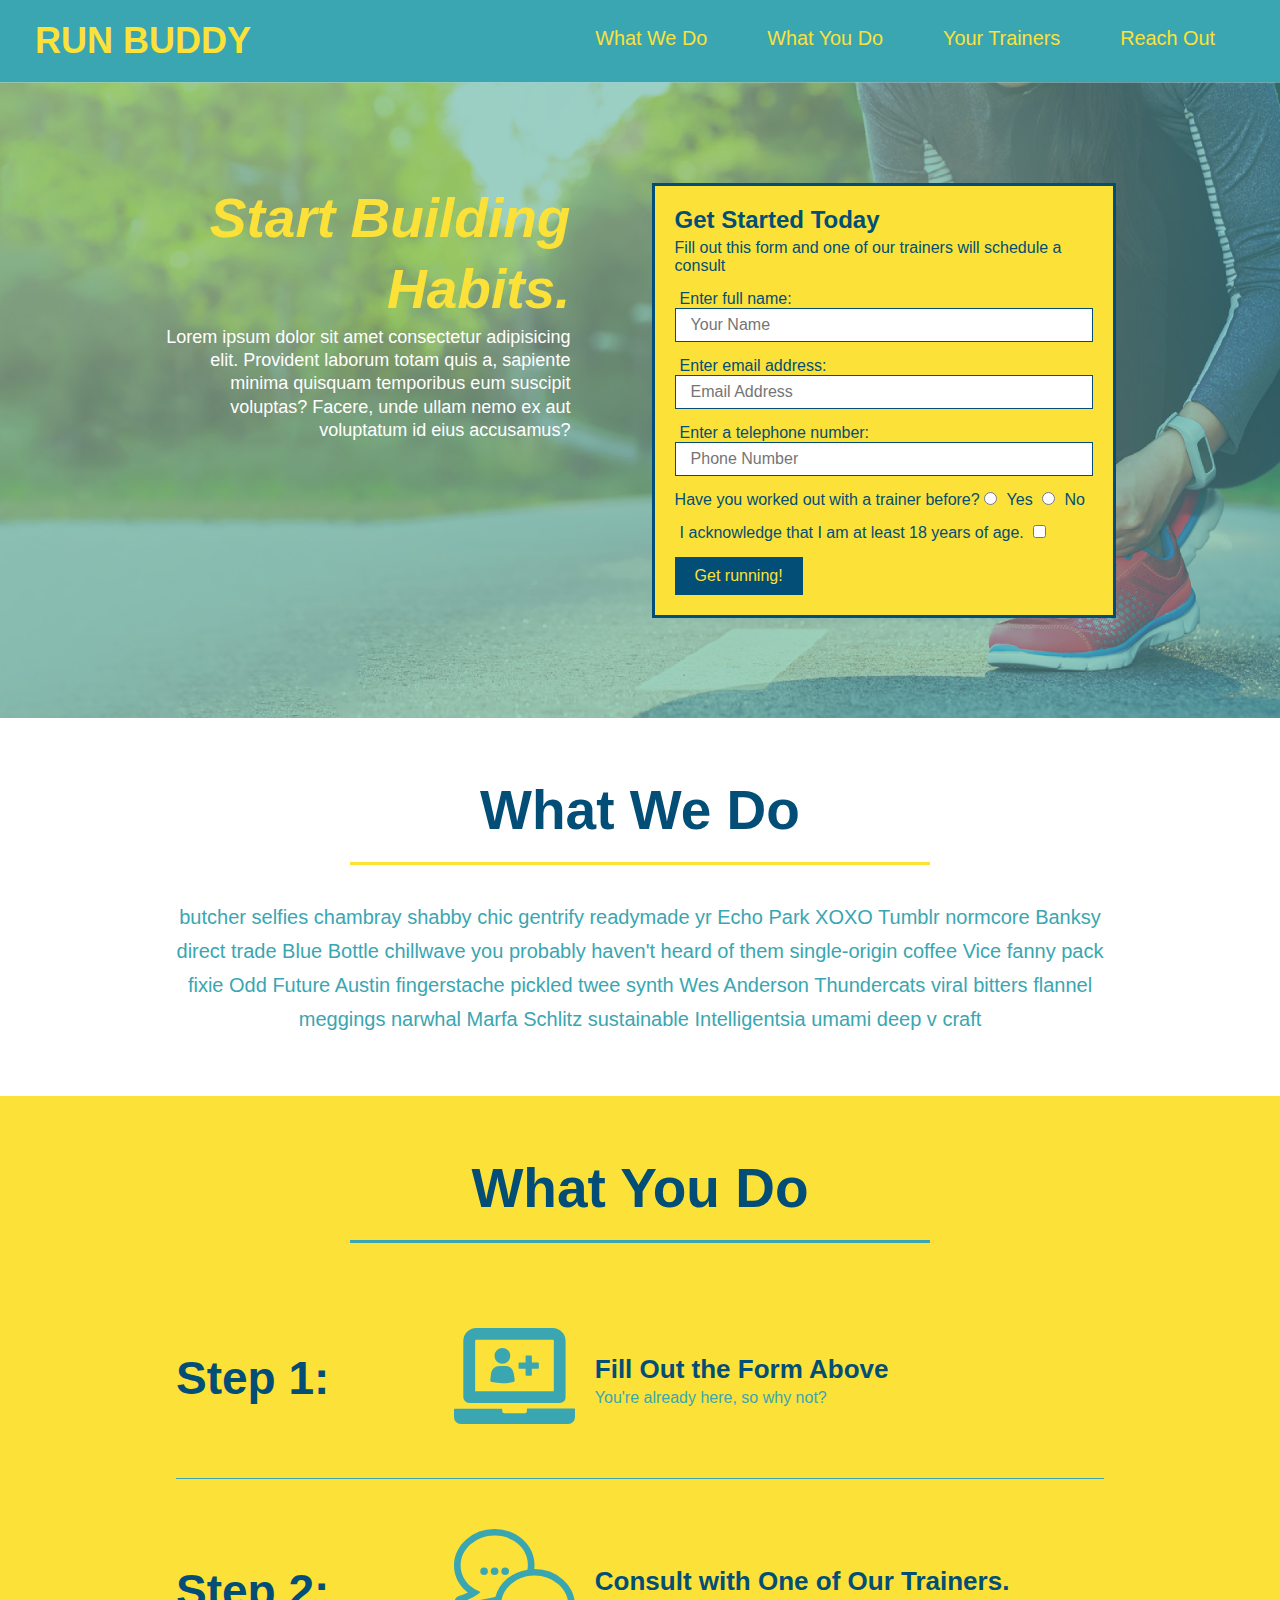
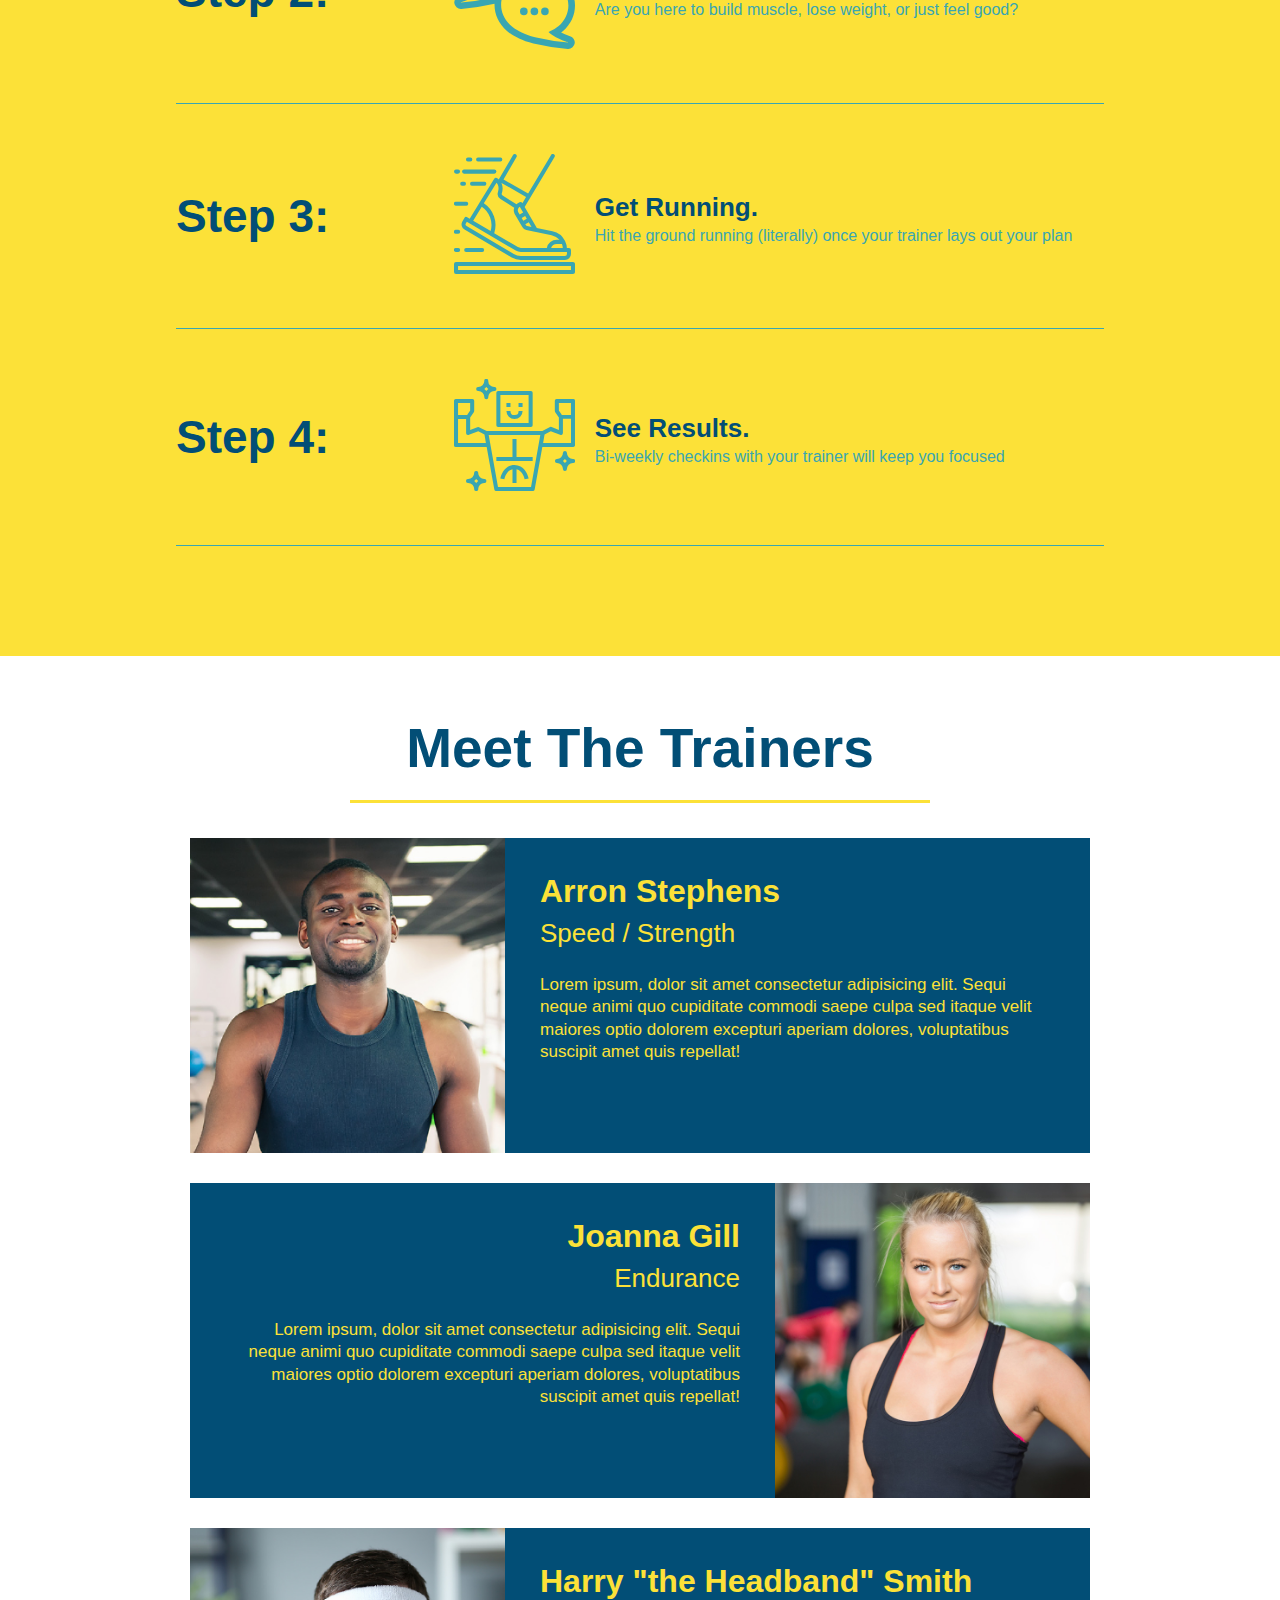
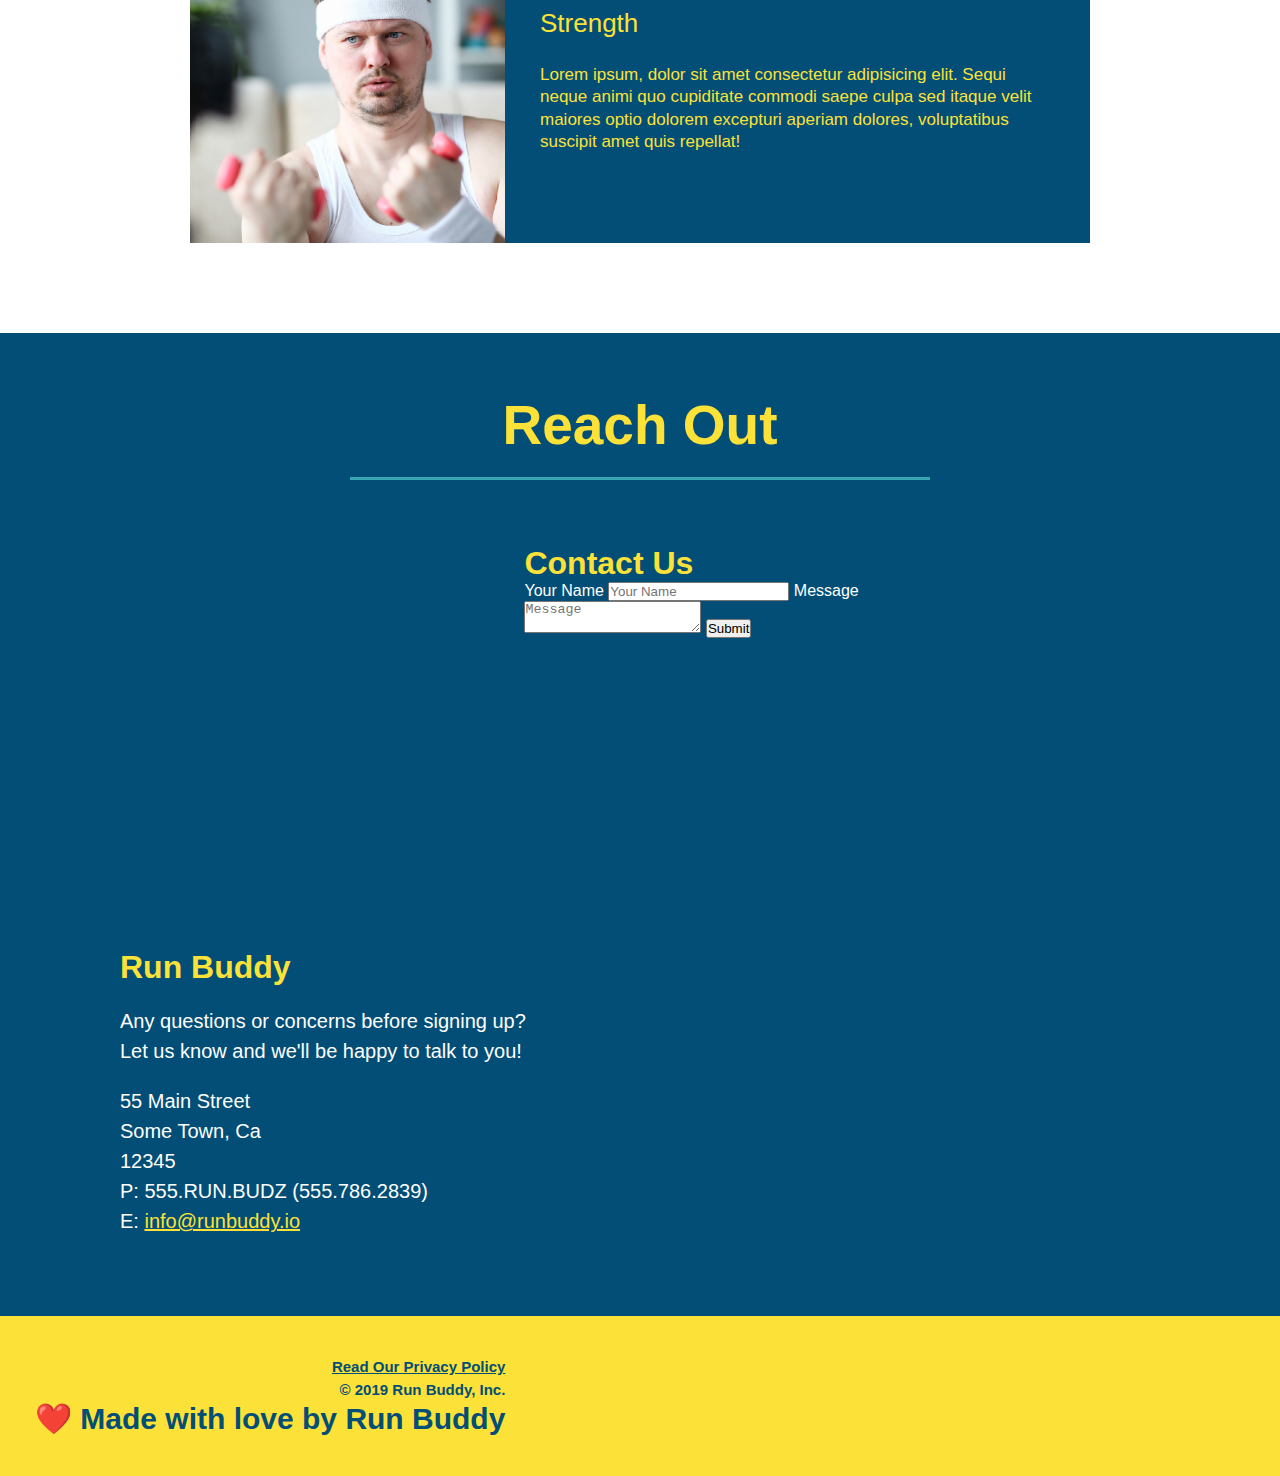
==== index.html @ 7f80cde2 "add flexbox to the steps" ====
<!DOCTYPE html>
<html lang="en">
    <head>
        <meta charset="UTF-8" />
        <title>Run Buddy</title>
        <link rel="stylesheet" href="./assets/css/style.css" />    
    </head>
    <body>
        <!-- navigation -->
        <header id="run-buddy">
            <h1>
                <a href="">RUN BUDDY</a>
            </h1>
            <nav>
                <!-- Unordered list element -->
                <ul>
                    <!-- List item element -->
                    <li>
                        <!-- Anchor element -->
                        <a href="#what-we-do">What We Do</a>                    
                    </li>
                    <li>
                        <a href="#what-you-do">What You Do</a>
                    </li>
                    <li>
                        <a href="#your-trainers">Your Trainers</a>
                    </li>
                    <li>
                        <a href="#reach-out">Reach Out</a>
                    </li>
                </ul>
            </nav>
        </header>

        <!-- hero section -->
        <section class="hero">
            <div class="hero-cta">
                <h2>Start Building Habits.</h2>
                <p>
                    Lorem ipsum dolor sit amet consectetur adipisicing elit. Provident laborum totam quis a, sapiente minima quisquam temporibus eum suscipit voluptas? Facere, unde ullam nemo ex aut voluptatum id eius accusamus?
                </p>
            </div>

          <div class="hero-form">
              <h3>Get Started Today</h3>
              <p>Fill out this form and one of our trainers will schedule a consult</p>

          <!-- Add form element -->
          <form>
              <label for="name">Enter full name:</label> 
              <input type="text" placeholder="Your Name" name="name" id="name" class="form-input"> 

              <label for="email">Enter email address:</label>
              <input type="text" placeholder="Email Address" name="email" id="email" class="form-input">

              <label for="phone">Enter a telephone number:</label>
              <input type="text" placeholder="Phone Number" name="phone" id="phone" class="form-input">
              <p>
                  Have you worked out with a trainer before?
                  <input type="radio" name="trainer-confirm" id="trainer-yes" />
                  <label for="trainer-yes">Yes</label>
                  <input type="radio" name="trainer-confirm" id="trainer-no" />
                  <label for="trainer-no">No</label>
              </p>
              <p>
                  <label for="checkbox" >
                  I acknowledge that I am at least 18 years of age.
                  </label>
                  <input type="checkbox" name="age-confirmation" id="checkbox" />
              </p>
              <button type="submit">Get running!</button>
          </form>    
          </div>  
        </section>
        <!-- end hero -->
        

        <!-- "what we do" section -->
        <section id="what-we-do" class="intro">
            <div class="flex-row">          
            <h2 class="section-title primary-border">
                What We Do
            </h2>
            </div>  
            <div class="flex-row">
            <p>
                butcher selfies chambray shabby chic gentrify readymade yr Echo Park XOXO Tumblr normcore Banksy direct trade Blue Bottle chillwave you probably haven't heard of them single-origin coffee Vice fanny pack fixie Odd Future Austin fingerstache pickled twee synth Wes Anderson Thundercats viral bitters flannel meggings narwhal Marfa Schlitz sustainable Intelligentsia umami deep v craft
            </p>
            </div>
        </section>

        <!-- "what you do" section -->
        <section id="what-you-do" class="steps">
            <div class="flex-row">
            <h2 class="section-title secondary-border">
                What You Do
            </h2>
            </div>

            <div class="step">
                <h3>Step 1:</h3>
                <div class="step-info">
                    <div class="step-img">
                        <img src="./assets/images/01-04-svgs/step-1.svg" alt="" />
                    </div>
                    <div class="step-text">
                    <h4>Fill Out the Form Above</h4>
                    <p>You're already here, so why not?</p>
                    </div>
                </div>
            </div>

            <div class="step">
                 <h3>Step 2: </h3> 
                 <div class="step-info">
                    <div class="step-img">
                        <img src="./assets/images/01-04-svgs/step-2.svg" alt="" />
                    </div>
                    <div class="step-text">
                    <h4>Consult with One of Our Trainers.</h4>
                    <p>Are you here to build muscle, lose weight, or just feel good?</p>
                    </div>
                </div>
            </div>

            <div class="step">
                <h3>Step 3:</h3> 
                <div class="step-info">
                   <div class="step-img">
                    <img src="./assets/images/01-04-svgs/step-3.svg" alt="" />
                   </div>
                   <div class="step-text">
                   <h4>Get Running.</h4>
                   <p>Hit the ground running (literally) once your trainer lays out your plan</p>
                   </div>
               </div>
           </div>

           <div class="step">
            <h3>Step 4:</h3>
            <div class="step-info">
               <div class="step-img">
                <img src="./assets/images/01-04-svgs/step-4.svg" alt="" />
               </div>
               <div class="step-text">
                <h4>See Results.</h4>
                <p>Bi-weekly checkins with your trainer will keep you focused</p>
               </div>
           </div>
       </div>

        </section>

        <!-- "meet the trainers" section -->
        <section id="your-trainers" class="trainers">
            <h2 class="section-title primary-border">
                Meet The Trainers
            </h2>
            <article class="trainer">
                <img src="./assets/images/trainer-1.jpg" alt="Arron Stephens in his workout clothes, ready to pump iron" />
                <div class="trainer-bio text-left">
                    <h3> Arron Stephens</h3>
                    <h4> Speed / Strength</h4>
                    <p>
                        Lorem ipsum, dolor sit amet consectetur adipisicing elit. Sequi neque animi quo cupiditate commodi saepe culpa sed
                        itaque velit maiores optio dolorem excepturi aperiam dolores, voluptatibus suscipit amet quis repellat!
                    </p>
                </div>
            </article>
            <!-- second trainer bio -->
            <article class="trainer">
                <div class="trainer-bio text-right">
                     <h3>Joanna Gill</h3>
                     <h4>Endurance</h4>
                     <p>
                        Lorem ipsum, dolor sit amet consectetur adipisicing elit. Sequi neque animi quo cupiditate commodi saepe culpa sed
                        itaque velit maiores optio dolorem excepturi aperiam dolores, voluptatibus suscipit amet quis repellat!
                    </p>
                 </div>
                 <img src="./assets/images/trainer-2.jpg" alt="Joanna Gill cooling off after a workout" />
             </article>
             <!-- third trainer bio -->
             <article class="trainer">
                 <img src="./assets/images/trainer-3.jpg" alt="Harry Smith wearing a headband and lifting comically small pink weights" />
                 <div class="trainer-bio text-left">
                     <h3>Harry "the Headband" Smith</h3>
                     <h4>Strength</h4>
                     <p>
                         Lorem ipsum, dolor sit amet consectetur adipisicing elit. Sequi neque animi quo cupiditate commodi saepe culpa sed
                         itaque velit maiores optio dolorem excepturi aperiam dolores, voluptatibus suscipit amet quis repellat!
                     </p>
                 </div>
             </article>

        </section>

        <!-- "reach out" section-->
        <section id="reach-out" class="contact">
            <h2 class="section-title secondary-border">Reach Out</h2>
            <div class="contact-info">
                <iframe
                    src="https://www.google.com/maps/embed?pb=!1m18!1m12!1m3!1d3467.1070031361087!2d-82.29076028451239!3d29.658669182024305!2m3!1f0!2f0!3f0!3m2!1i1024!2i768!4f13.1!3m3!1m2!1s0x88e8a6b2ed2109ff%3A0x9bdeefaec6884535!2s2802%20NE%208th%20Ave%2C%20Gainesville%2C%20FL%2032641!5e0!3m2!1sen!2sus!4v1592234125779!5m2!1sen!2sus" 
                    frameborder="0" 
                    height="400"
                    width="400"
                    style="border:0" 
                    allowfullscreen
                    >
                </iframe>
                <div class="contact-form">
                    <h3>Contact Us</h3>
                    <form>
                      <label for="contact-name">Your Name</label>
                      <input type="text" id="contact-name" placeholder="Your Name" />
                  
                      <label for="contact-message">Message</label>
                      <textarea id="contact-message" placeholder="Message"></textarea>
                  
                      <button type="submit">Submit</button>
                    </form>
                  </div>
                <div>
                    <h3>Run Buddy</h3>
                    <p>
                        Any questions or concerns before signing up?
                        <br />
                        Let us know and we'll be happy to talk to you!
                    </p>
                    <address>
                        55 Main Street <br />
                        Some Town, Ca <br />
                        12345<br />
                        P: 555.RUN.BUDZ (555.786.2839)<br />
                        E: <a href="mailto:info@runbuddy.io">info@runbuddy.io</a>
                    </address>
                </div>
            </div>
        </section>

        <!-- footer -->
        <footer>
            <h2>
                <div>
                    <a href="./privacy-policy.html#privacy-policy-run-buddy">Read Our Privacy Policy</a><br />

                    &copy; 2019 Run Buddy, Inc.
                </div>
                ❤️ Made with love by Run Buddy
            </h2>
        </footer>    
    </body>
</html>
---- assets/css/style.css ----
* {
  margin: 0;
  padding: 0;
  box-sizing: border-box;
}

body {
  /* more on this crazy alhpanumerical value in a minute! */
  color: #39a6b2;
  font-family: Arial, Helvetica, sans-serif;
}

/* apply styles to <header> */
header {
  padding: 20px 35px;
  background-color: #39a6b2;
  display: flex;
  justify-content: space-between;
  flex-wrap: wrap;
}

header h1 {
  font-weight: bold;
  margin: 0;
  font-size: 36px;
  color: #fce138;
}

header a {
  text-decoration: none;
  color: #fce138;
}

header nav {
  margin: 7px 0;
}

header nav ul {
  display: flex;
  flex-wrap: wrap;
  justify-content: space-between;
  align-items: center;
  list-style: none;
}

header nav ul li a {
  margin: 0 30px;
  font-weight: lighter;
  font-size: 1.55vw;
}

footer {
  background: #fce138;
  width: 100%;
  padding: 40px 35px;
  display: flex;
  justify-content: space-between;
  flex-wrap: wrap;
}

footer h2 {
  color: #024e76;
  font-size: 30px;
  margin: 0;
}

footer div {
  font-size: 15px;
  line-height: 1.5;
  text-align: right;
}

footer a {
  color: #024e76;
}

section {
  padding: 60px;
}

/* Hero Style Start */
.hero {
  background-image: url("../images/hero-bg.jpg");
  background-size: cover;
  background-position: center;
  display: flex;
  justify-content: center;
  flex-wrap: wrap;
}

.hero-form {
  border: 3px solid #024e76;
  background-color: #fce138;
  width: 40%;
  margin: 3.5%;
  padding: 20px; 
  color: #024e76;
}

.hero-form h3 {
  font-size: 24px;
  margin: 0;
}

.hero-form p {
  margin: 5px 0 15px 0;
}

.form-input {
  border: 1px solid #024e76;
  display: block;
  padding: 7px 15px;
  font-size: 16px;
  color: #024e76;
  width: 100%;
  margin-bottom: 15px;
}

.hero-form label {
  margin: 0 5px;
}

.hero-form button {
  color: #fce138;
  background-color: #024e76;
  border: none;
  padding: 10px 20px;
  font-size: 16px;
}

.hero-cta {
  width: 35%;
  text-align: right;
  margin: 3.5%;
  color: #fff;
  font-size: 18px;
  line-height: 1.3;
}

.hero-cta h2 {
  font-style: italic;
  font-size: 55px;
  color: #fce138;
}

/* HERO-FORM STYLES END */

/* what we do */
.intro {

}

.intro p {
  text-align: center;
  margin: 0 auto;
  line-height: 1.7;
  color: #39a6b2;
  width: 80%;
  font-size: 20px;
}

/* what you do */
.step {
  margin: 50px auto;
  padding-bottom: 50px;
  width: 80%;
  border-bottom: 1px solid #39a6b2;
  display: flex;
  flex-wrap: wrap;
  align-items: center;
  justify-content: space-between;
}

.steps {

  background: #fce138;
}

.section-title {
  padding-bottom: 20px;
  text-align: center;
  margin: 0 auto 35px auto;
  width: 50%;
  font-size: 55px;
  color: #024e76;
  border-bottom: 3px solid;
}

.primary-border {
  border-color: #fce138;
}

.secondary-border {
  border-color: #39a6b2;
}

.step h3 {
  color: #024e76;
  font-size: 46px;
  flex: 1 30%;
}

.step-text {
  flex: 12;
}

.steps-text p {
  color: #39a6b2;
  font-size: 18px;
}

.step-text h4 {
  font-size: 26px;
  line-height: 1.5;
  color: #024e76;
}

.step-info {
  flex: 2 70%;
  display: flex;
  flex-wrap: wrap;
  align-items: center;
}

.step-img {
  flex: 1 12%;
  margin-right: 20px;
}

.step-img img {
  max-width: 100%;
}


.trainers {
 
}

.trainer {
  overflow: auto;
  width: 900px;
  margin: 0 auto 30px auto;
  background: #024e76;
  color: #fce138;
}

.trainer img {
  width: 35%;
  float: left;
}

.trainer-bio {
  padding: 35px;
  float: left;
  width: 65%;
}

.text-left {
  text-align: left;
}

.text-right {
  text-align: right;
}

.trainer-bio h3 {
  font-size: 32px;
  margin-bottom: 8px;
}

.trainer-bio h4 {
  font-weight: lighter;
  font-size: 26px;
  margin-bottom: 25px;
}

.trainer-bio p {
  font-size: 17px;
  line-height: 1.3;
}

/* REACH OUT STYLES START */
.contact {

  background: #024e76;
}

.contact h2 {
  color: #fce138;
}

.contact-info iframe {
  width: 400px;
  height: 400px;
}

.contact-info div {
  width: 410px;
  display: inline-block;
  vertical-align: top;
  text-align: left;
  margin: 30px 0 0 60px;
  color: white;
}

.contact-info h3 {
  color: #fce138;
  font-size: 32px;
}

.contact-info p, .contact-info address {
  margin: 20px 0;
  line-height: 1.5;
  font-size: 20px;
  font-style: normal;
}

.contact-info a {
  color: #fce138;
}

.flex-row {
  display: flex;
}

/* REACH OUT STYLES END */
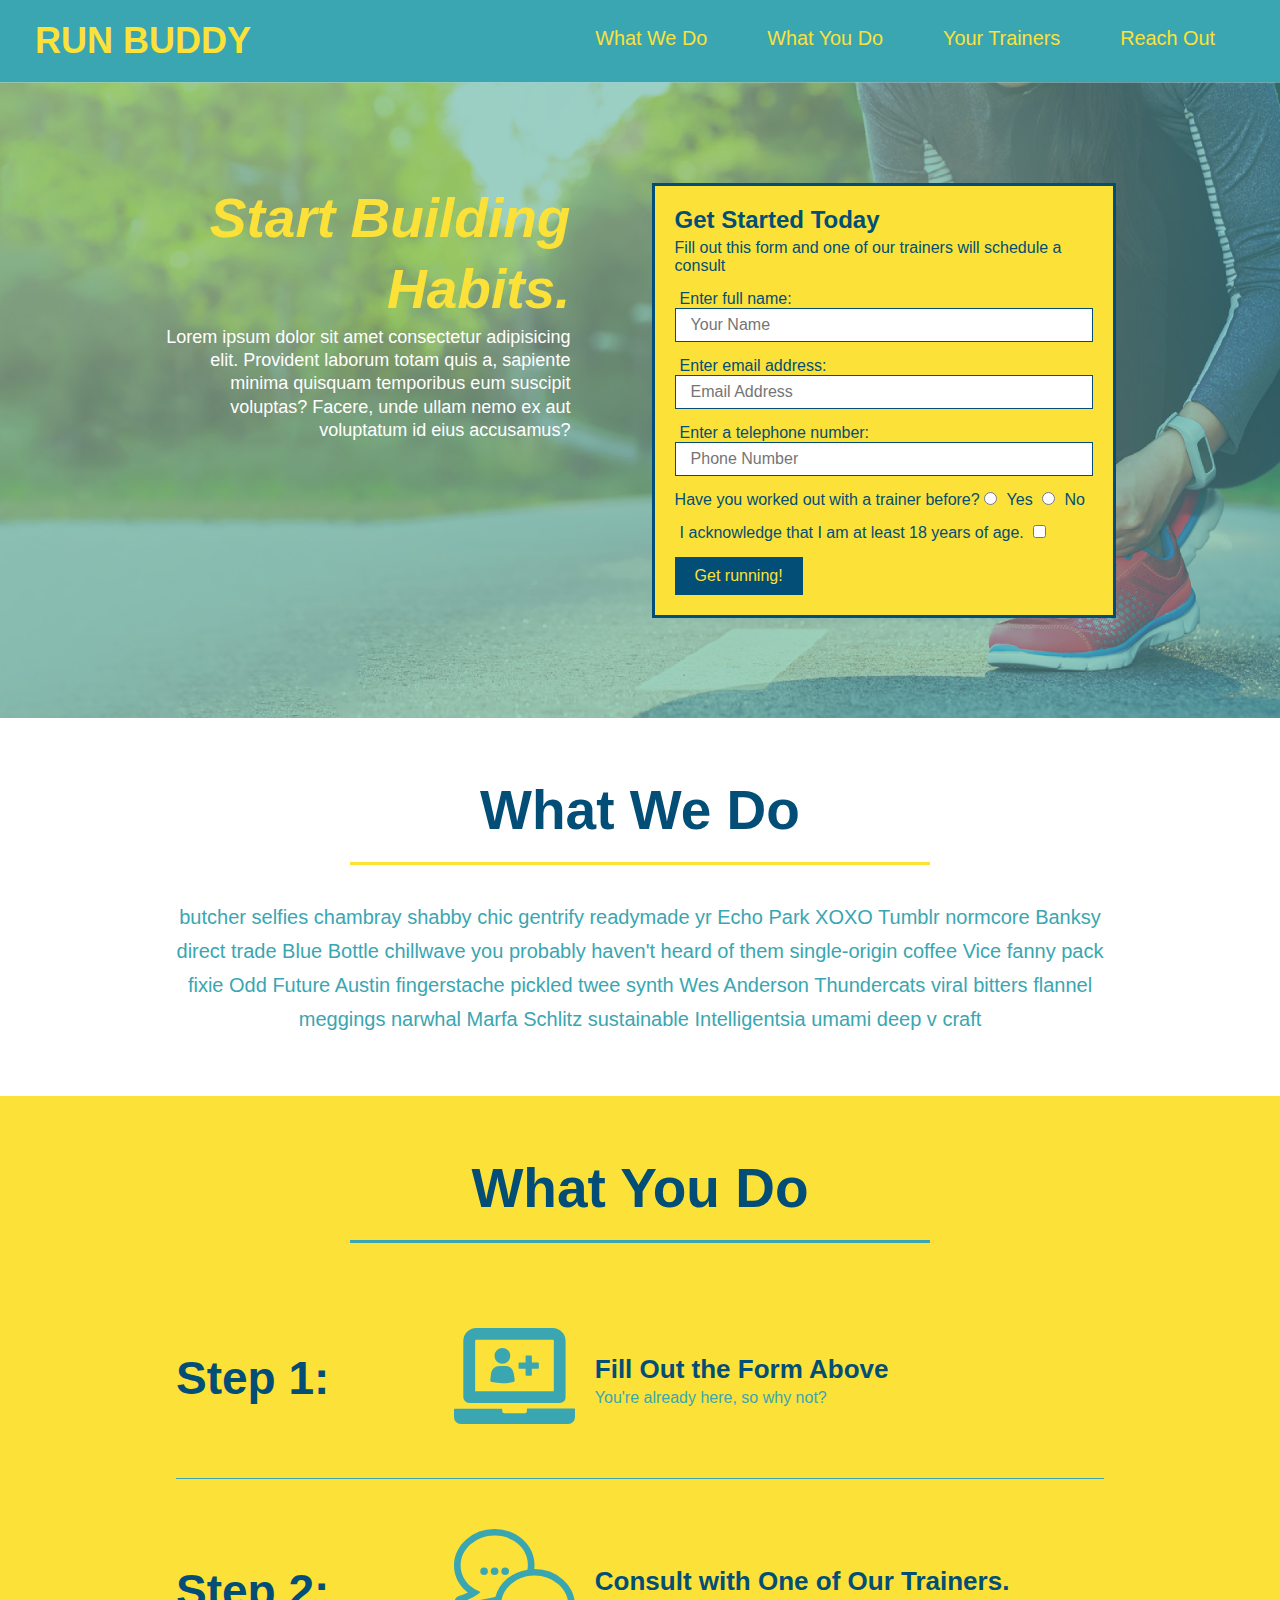
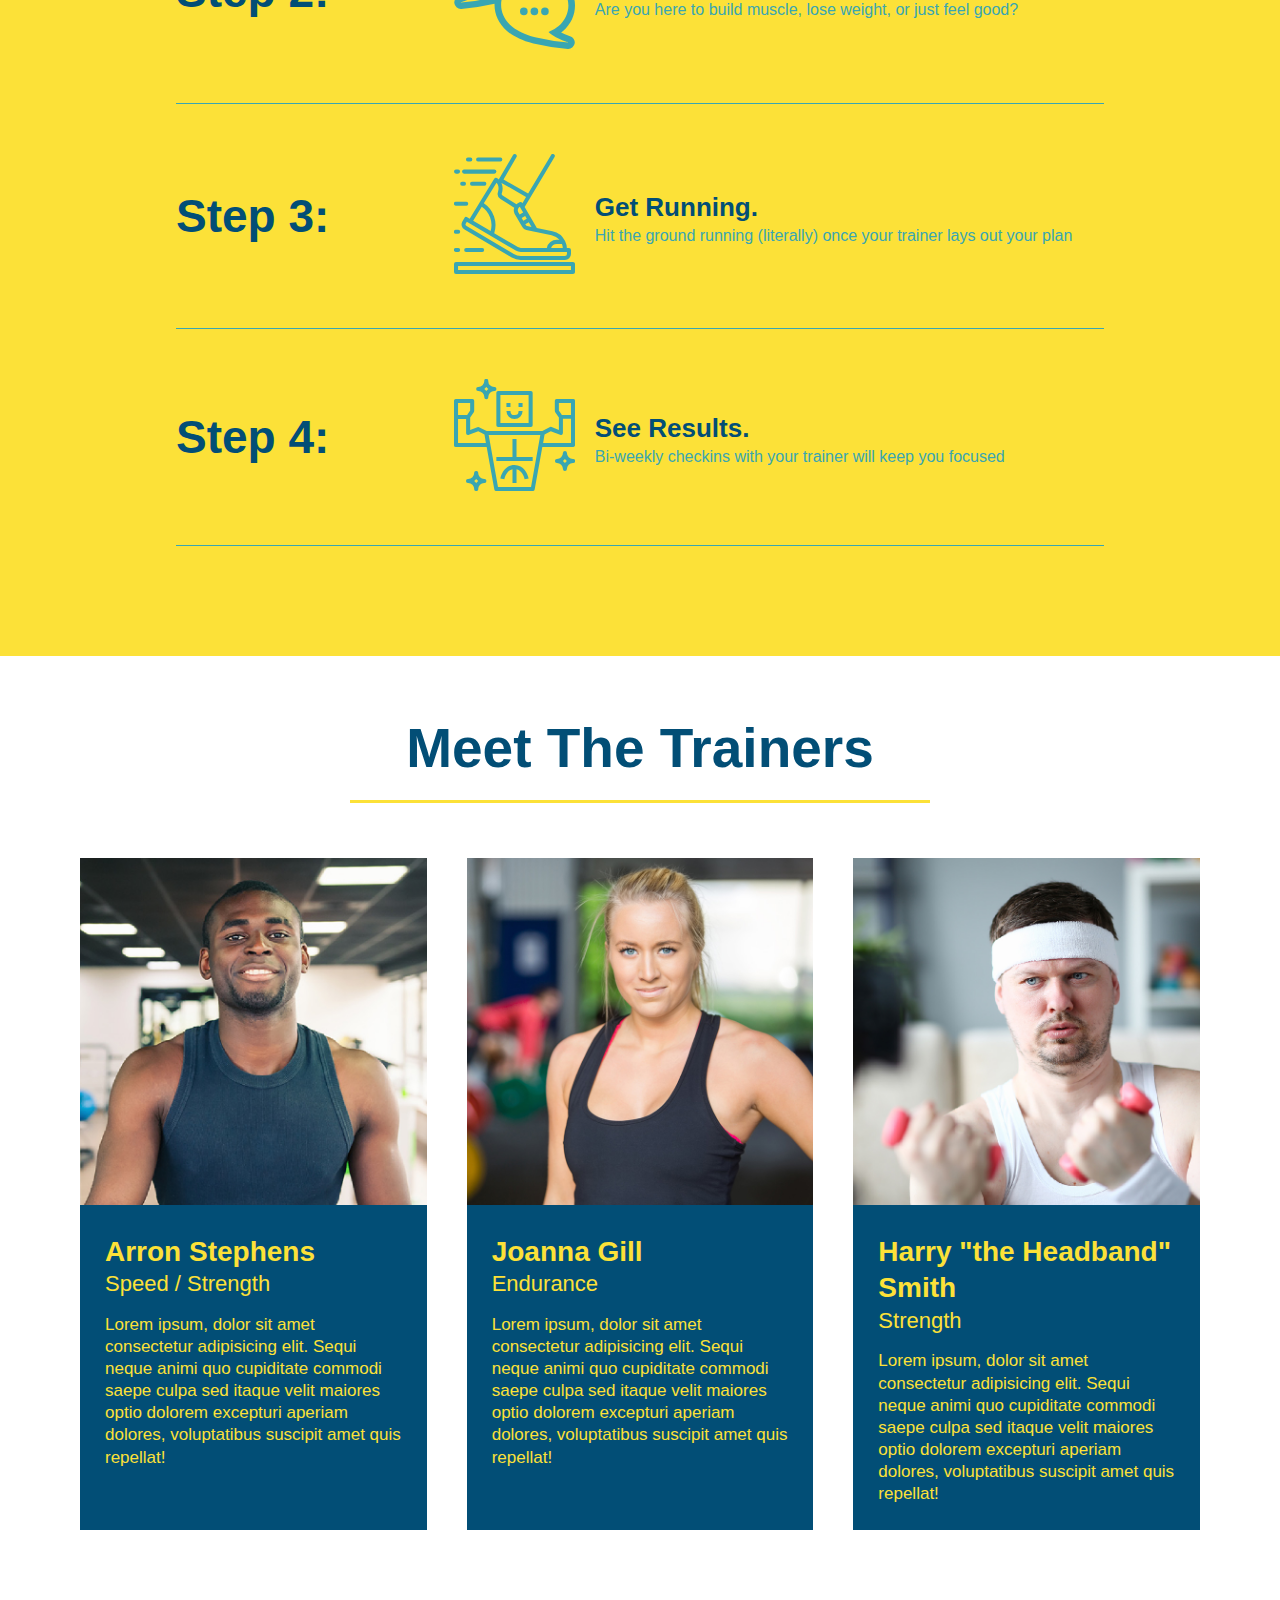
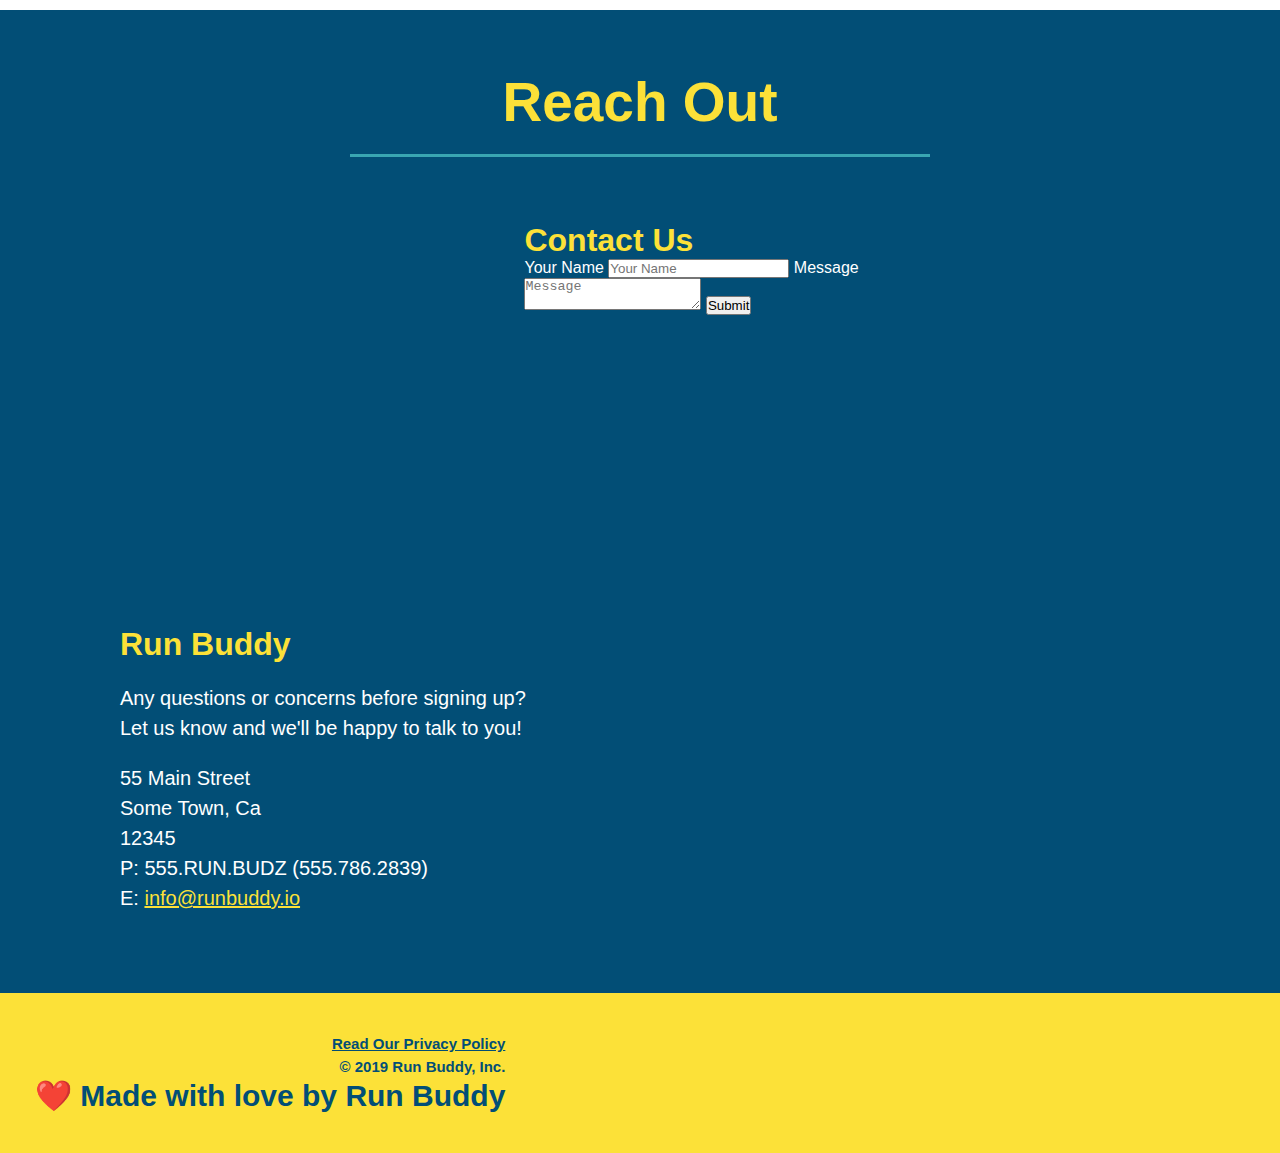
==== commit 4ef95d03: "add flexbox to the trainers" ====
--- a/index.html
+++ b/index.html
@@ -152,45 +152,47 @@
         </section>
 
         <!-- "meet the trainers" section -->
-        <section id="your-trainers" class="trainers">
+        <section id="your-trainers">
             <h2 class="section-title primary-border">
                 Meet The Trainers
             </h2>
+            <div class="trainers">
             <article class="trainer">
                 <img src="./assets/images/trainer-1.jpg" alt="Arron Stephens in his workout clothes, ready to pump iron" />
-                <div class="trainer-bio text-left">
-                    <h3> Arron Stephens</h3>
-                    <h4> Speed / Strength</h4>
-                    <p>
-                        Lorem ipsum, dolor sit amet consectetur adipisicing elit. Sequi neque animi quo cupiditate commodi saepe culpa sed
-                        itaque velit maiores optio dolorem excepturi aperiam dolores, voluptatibus suscipit amet quis repellat!
-                    </p>
-                </div>
-            </article>
-            <!-- second trainer bio -->
-            <article class="trainer">
-                <div class="trainer-bio text-right">
-                     <h3>Joanna Gill</h3>
-                     <h4>Endurance</h4>
-                     <p>
-                        Lorem ipsum, dolor sit amet consectetur adipisicing elit. Sequi neque animi quo cupiditate commodi saepe culpa sed
-                        itaque velit maiores optio dolorem excepturi aperiam dolores, voluptatibus suscipit amet quis repellat!
-                    </p>
-                 </div>
-                 <img src="./assets/images/trainer-2.jpg" alt="Joanna Gill cooling off after a workout" />
-             </article>
-             <!-- third trainer bio -->
-             <article class="trainer">
-                 <img src="./assets/images/trainer-3.jpg" alt="Harry Smith wearing a headband and lifting comically small pink weights" />
-                 <div class="trainer-bio text-left">
-                     <h3>Harry "the Headband" Smith</h3>
-                     <h4>Strength</h4>
-                     <p>
-                         Lorem ipsum, dolor sit amet consectetur adipisicing elit. Sequi neque animi quo cupiditate commodi saepe culpa sed
-                         itaque velit maiores optio dolorem excepturi aperiam dolores, voluptatibus suscipit amet quis repellat!
-                     </p>
-                 </div>
-             </article>
+                <div class="trainer-bio">
+                  <h3 class="trainer-name">Arron Stephens</h3>
+                  <h4 class="trainer-role">Speed / Strength</h4>
+                  <p>
+                    Lorem ipsum, dolor sit amet consectetur adipisicing elit. Sequi neque animi quo cupiditate commodi saepe culpa sed
+                    itaque velit maiores optio dolorem excepturi aperiam dolores, voluptatibus suscipit amet quis repellat!
+                  </p>
+                </div>
+              </article>
+              <!-- second trainer bio -->
+              <article class="trainer">
+                <img src="./assets/images/trainer-2.jpg" alt="Joanna Gill cooling off after a workout" />
+                <div class="trainer-bio">
+                  <h3 class="trainer-name">Joanna Gill</h3>
+                  <h4 class="trainer-role">Endurance</h4>
+                  <p>
+                    Lorem ipsum, dolor sit amet consectetur adipisicing elit. Sequi neque animi quo cupiditate commodi saepe culpa sed
+                    itaque velit maiores optio dolorem excepturi aperiam dolores, voluptatibus suscipit amet quis repellat!
+                  </p>
+                </div>
+              </article>
+              <!-- third trainer bio -->
+              <article class="trainer">
+                <img src="./assets/images/trainer-3.jpg" alt="Harry Smith wearing a headband and lifting comically small pink weights" />
+                <div class="trainer-bio">
+                  <h3 class="trainer-name">Harry "the Headband" Smith</h3>
+                  <h4 class="trainer-role">Strength</h4>
+                  <p>
+                    Lorem ipsum, dolor sit amet consectetur adipisicing elit. Sequi neque animi quo cupiditate commodi saepe culpa sed
+                    itaque velit maiores optio dolorem excepturi aperiam dolores, voluptatibus suscipit amet quis repellat!
+                  </p>
+                </div>
+              </article>
+            </div>
 
         </section>
 
--- a/assets/css/style.css
+++ b/assets/css/style.css
@@ -233,26 +233,27 @@
 
 
 .trainers {
- 
+  width: 100%;
+  margin: 0 auto;
+  display: flex;
+  flex-wrap: wrap;
+  justify-content: space-around;
 }
 
 .trainer {
-  overflow: auto;
-  width: 900px;
-  margin: 0 auto 30px auto;
+  margin: 20px;
   background: #024e76;
   color: #fce138;
+  flex: 1;
 }
 
 .trainer img {
-  width: 35%;
-  float: left;
+  width: 100%;
 }
 
 .trainer-bio {
-  padding: 35px;
-  float: left;
-  width: 65%;
+  padding: 25px;
+  line-height: 1.3;
 }
 
 .text-left {
@@ -264,19 +265,17 @@
 }
 
 .trainer-bio h3 {
-  font-size: 32px;
-  margin-bottom: 8px;
+  font-size: 28px;
 }
 
 .trainer-bio h4 {
   font-weight: lighter;
-  font-size: 26px;
-  margin-bottom: 25px;
+  font-size: 22px;
+  margin-bottom: 15px;
 }
 
 .trainer-bio p {
   font-size: 17px;
-  line-height: 1.3;
 }
 
 /* REACH OUT STYLES START */
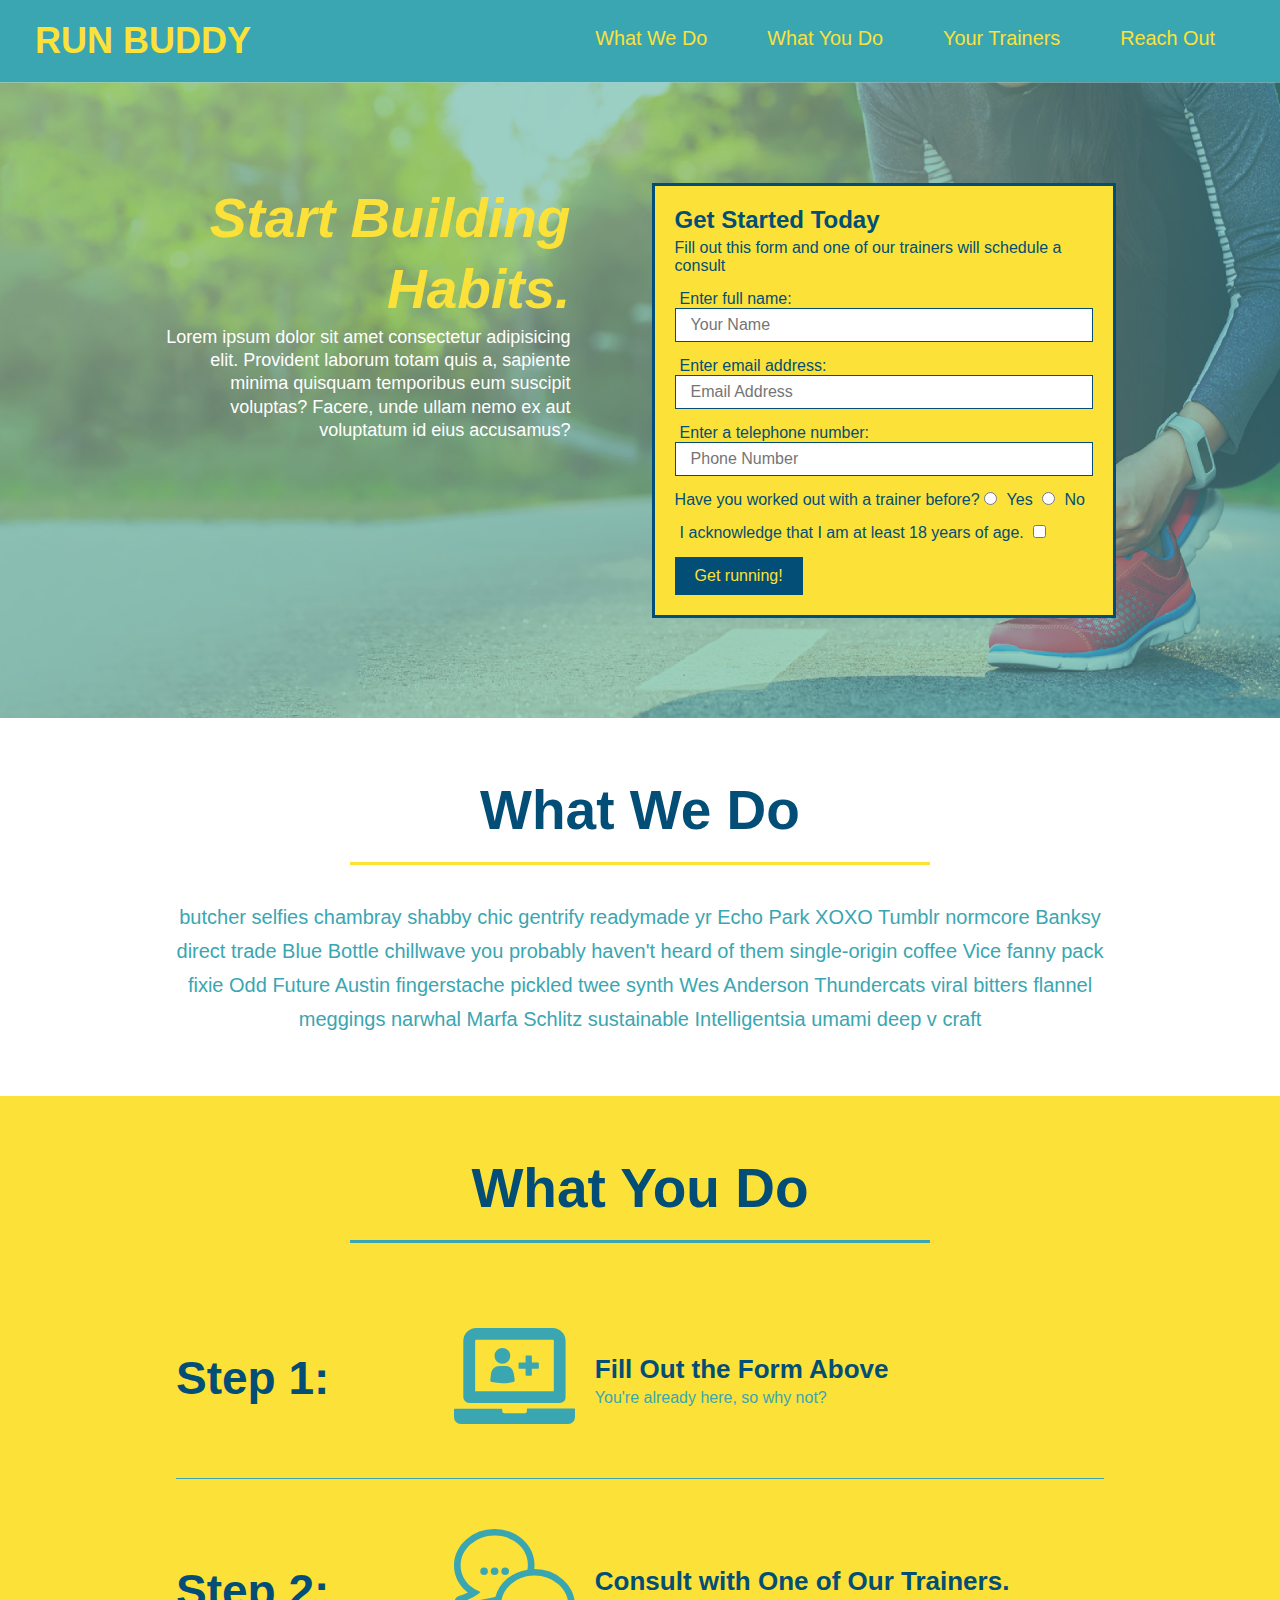
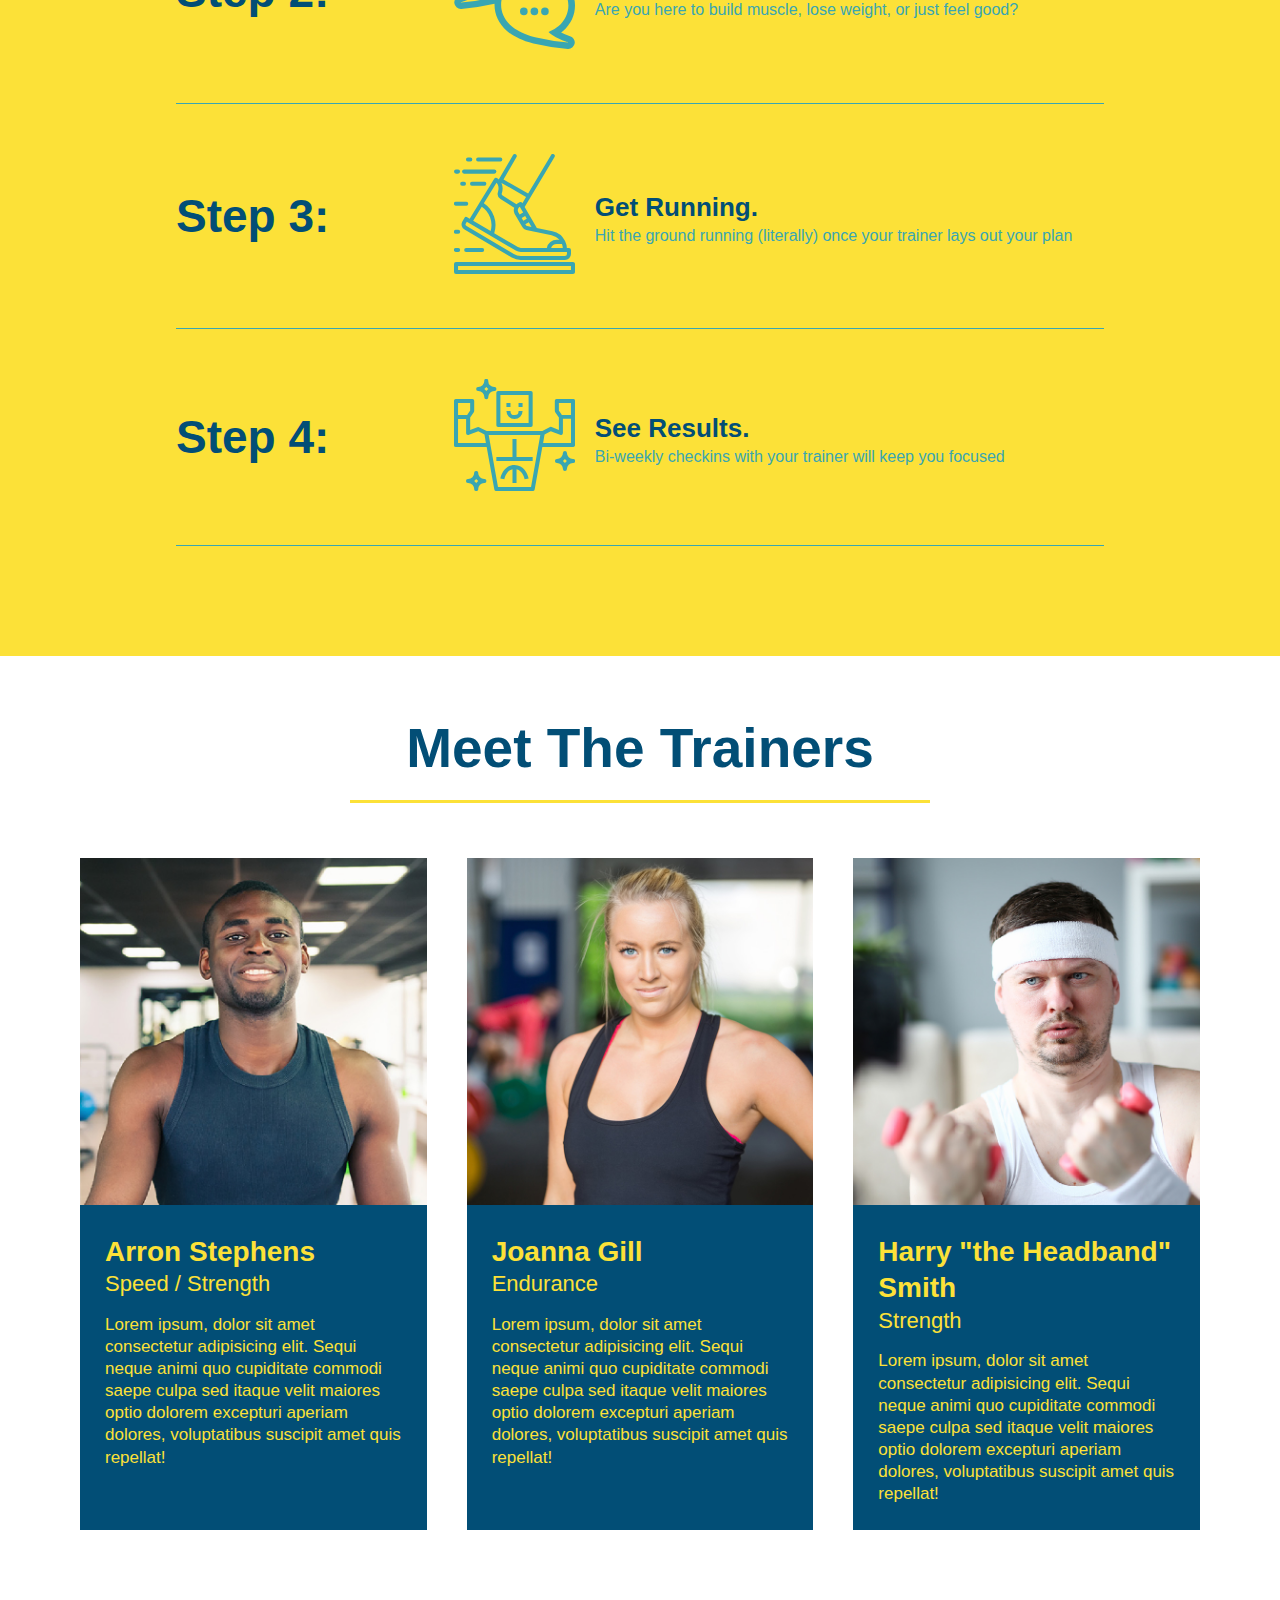
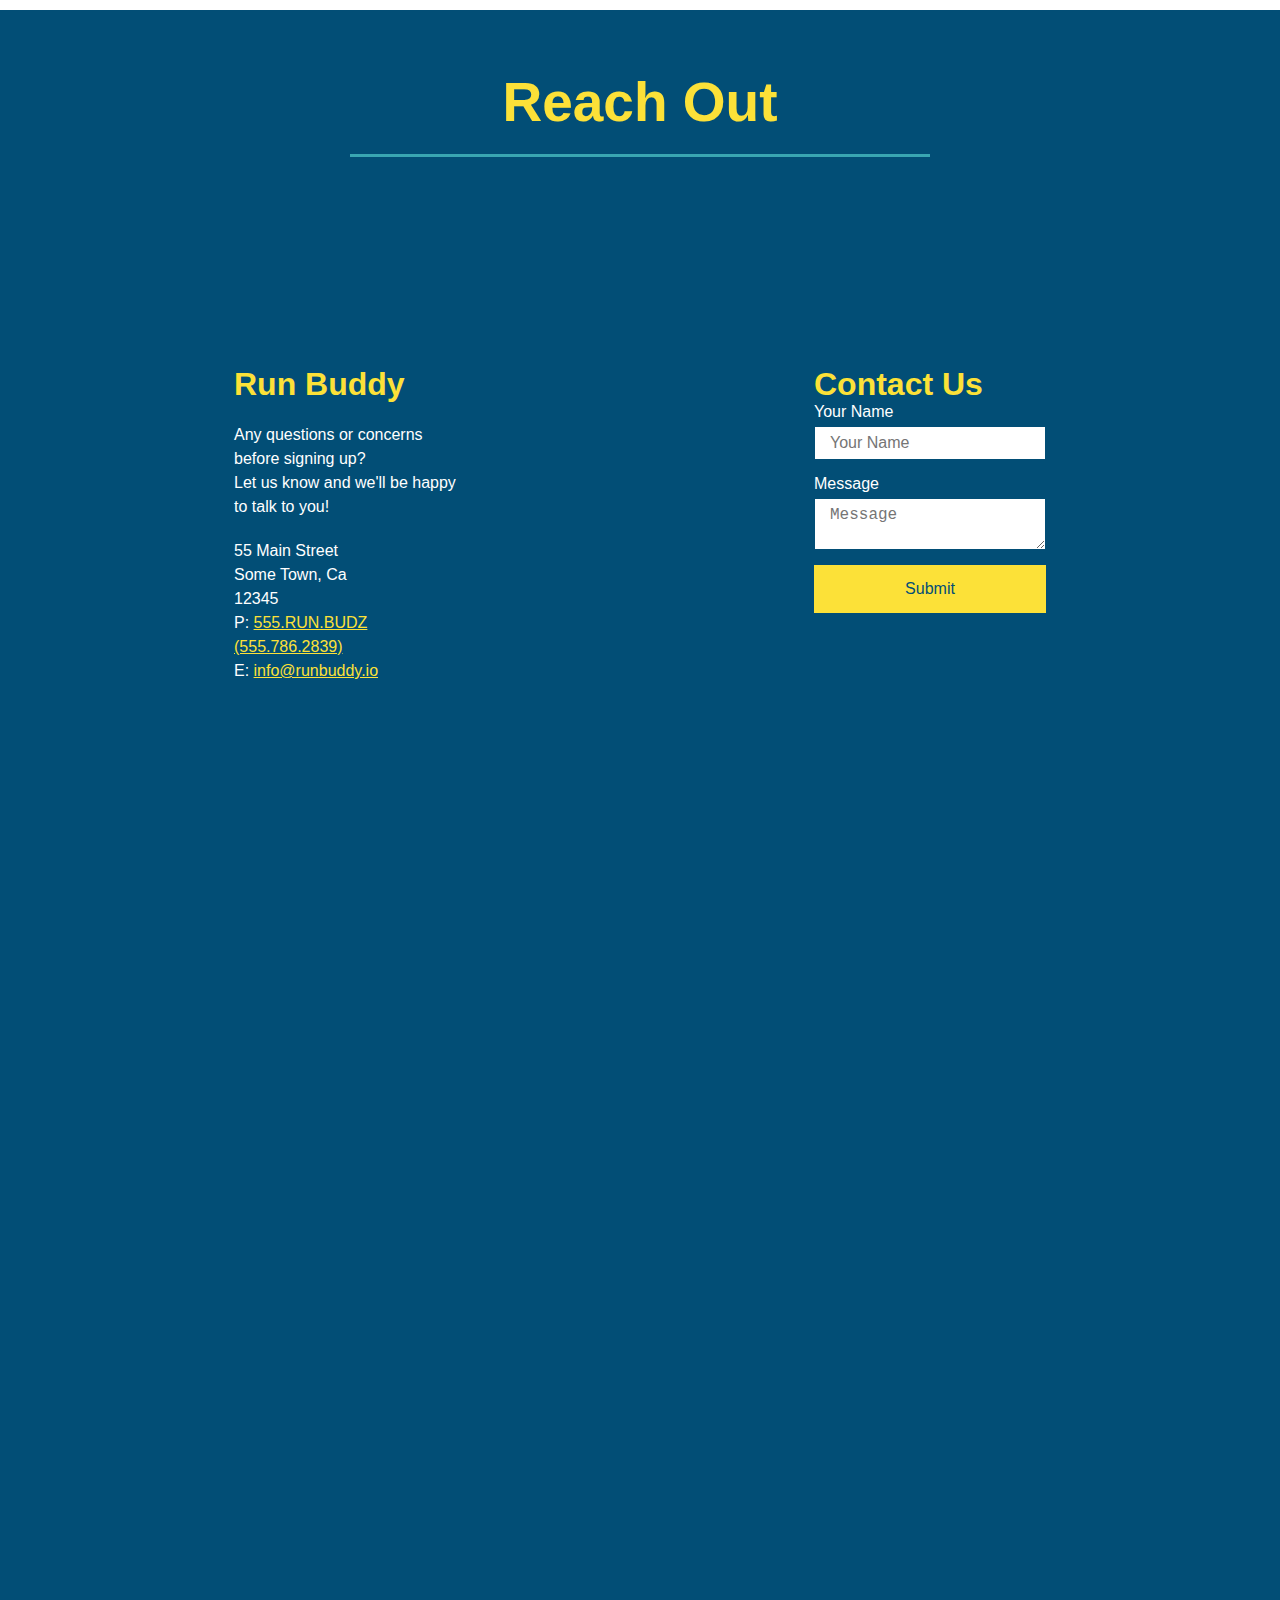
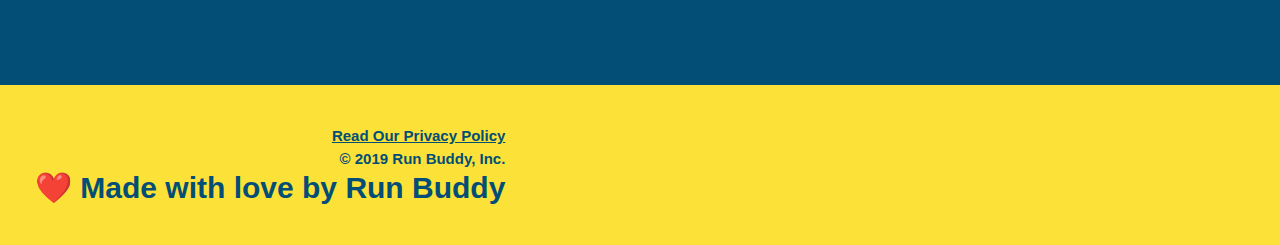
==== commit 86e25020: "merge features" ====
--- a/index.html
+++ b/index.html
@@ -200,42 +200,42 @@
         <section id="reach-out" class="contact">
             <h2 class="section-title secondary-border">Reach Out</h2>
             <div class="contact-info">
+                <div>
+                  <h3>Run Buddy</h3>
+                  <p>
+                    Any questions or concerns before signing up?
+                    <br />
+                    Let us know and we'll be happy to talk to you!
+                  </p>
+              
+                  <address>
+                    55 Main Street <br />
+                    Some Town, Ca <br />
+                    12345 <br />
+                    P: <a href="tel:555.786.2839">555.RUN.BUDZ (555.786.2839)</a><br />
+                    E: <a href="mailto://info@runbuddy.io">info@runbuddy.io</a>
+                  </address>
+              
+                </div>
+              
+                <div class="contact-form">
+                  <h3>Contact Us</h3>
+                  <form>
+                    <label for="contact-name">Your Name</label>
+                    <input type="text" id="contact-name" placeholder="Your Name" />
+              
+                    <label for="contact-message">Message</label>
+                    <textarea id="contact-message" placeholder="Message"></textarea>
+              
+                    <button type="submit">Submit</button>
+                  </form>
+                </div>
+              
                 <iframe
-                    src="https://www.google.com/maps/embed?pb=!1m18!1m12!1m3!1d3467.1070031361087!2d-82.29076028451239!3d29.658669182024305!2m3!1f0!2f0!3f0!3m2!1i1024!2i768!4f13.1!3m3!1m2!1s0x88e8a6b2ed2109ff%3A0x9bdeefaec6884535!2s2802%20NE%208th%20Ave%2C%20Gainesville%2C%20FL%2032641!5e0!3m2!1sen!2sus!4v1592234125779!5m2!1sen!2sus" 
-                    frameborder="0" 
-                    height="400"
-                    width="400"
-                    style="border:0" 
-                    allowfullscreen
-                    >
-                </iframe>
-                <div class="contact-form">
-                    <h3>Contact Us</h3>
-                    <form>
-                      <label for="contact-name">Your Name</label>
-                      <input type="text" id="contact-name" placeholder="Your Name" />
-                  
-                      <label for="contact-message">Message</label>
-                      <textarea id="contact-message" placeholder="Message"></textarea>
-                  
-                      <button type="submit">Submit</button>
-                    </form>
-                  </div>
-                <div>
-                    <h3>Run Buddy</h3>
-                    <p>
-                        Any questions or concerns before signing up?
-                        <br />
-                        Let us know and we'll be happy to talk to you!
-                    </p>
-                    <address>
-                        55 Main Street <br />
-                        Some Town, Ca <br />
-                        12345<br />
-                        P: 555.RUN.BUDZ (555.786.2839)<br />
-                        E: <a href="mailto:info@runbuddy.io">info@runbuddy.io</a>
-                    </address>
-                </div>
+                  src="https://www.google.com/maps/embed?pb=!1m14!1m12!1m3!1d12182.30520634488!2d-74.0652613!3d40.2407219!2m3!1f0!2f0!3f0!3m2!1i1024!2i768!4f13.1!5e0!3m2!1sen!2sus!4v1561060983193!5m2!1sen!2sus"
+                  frameborder="0" style="border:0" allowfullscreen></iframe>
+              
+              </div>
             </div>
         </section>
 
--- a/assets/css/style.css
+++ b/assets/css/style.css
@@ -288,17 +288,22 @@
   color: #fce138;
 }
 
+.contact-info {
+  display: flex;
+  justify-content: space-between;
+  flex-wrap: wrap;
+}
+
+.contact-info > * {
+  flex: 1;
+  margin: 15%;
+}
+
 .contact-info iframe {
-  width: 400px;
   height: 400px;
 }
 
 .contact-info div {
-  width: 410px;
-  display: inline-block;
-  vertical-align: top;
-  text-align: left;
-  margin: 30px 0 0 60px;
   color: white;
 }
 
@@ -310,7 +315,7 @@
 .contact-info p, .contact-info address {
   margin: 20px 0;
   line-height: 1.5;
-  font-size: 20px;
+  font-size: 16px;
   font-style: normal;
 }
 
@@ -318,6 +323,27 @@
   color: #fce138;
 }
 
+.contact-form input, .contact-form textarea {
+  border: 1px solid #024e76;
+  display: block;
+  padding: 7px 15px;
+  font-size: 16px;
+  color: #024e76;
+  width: 100%;
+  margin-bottom: 15px;
+  margin-top: 5px;
+}
+
+.contact-form button {
+  width: 100%;
+  border: none;
+  background: #fce138;
+  color: #024e76;
+  text-align: center;
+  padding: 15px 0;
+  font-size: 16px;
+}
+
 .flex-row {
   display: flex;
 }
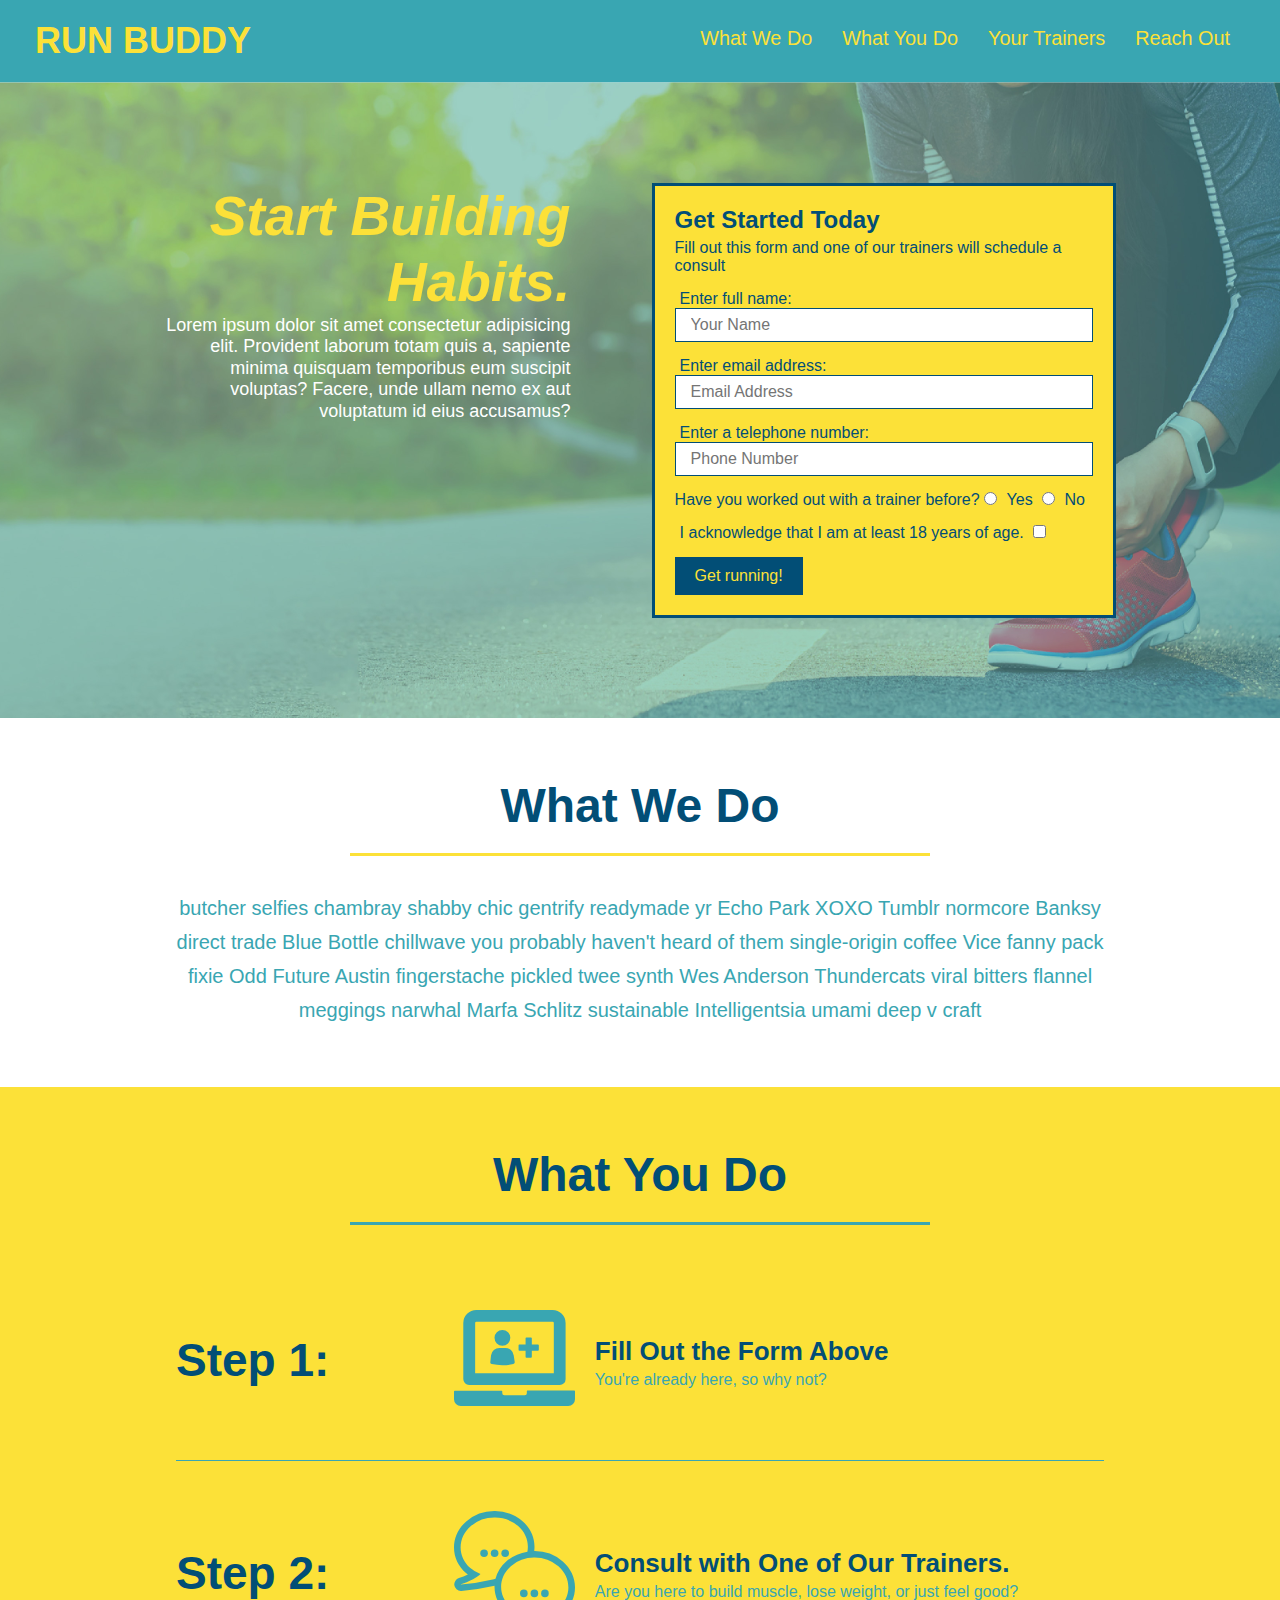
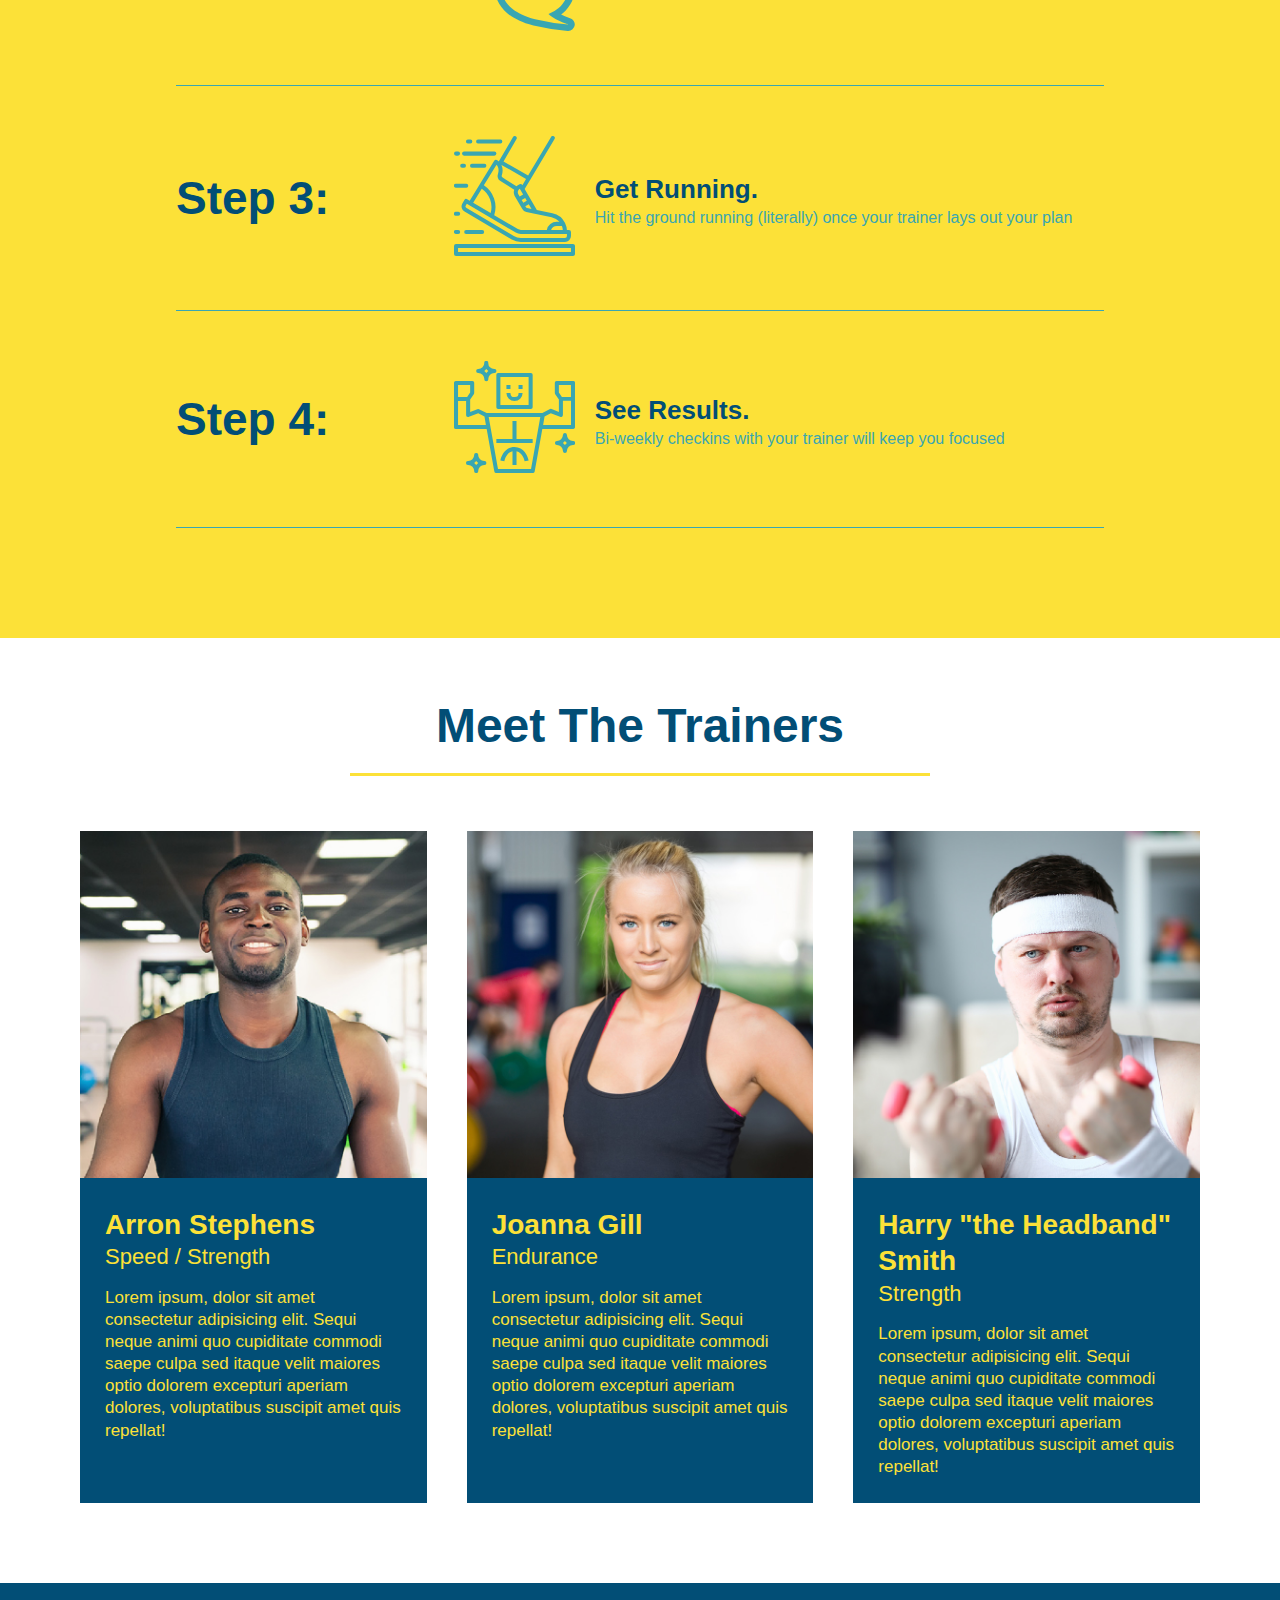
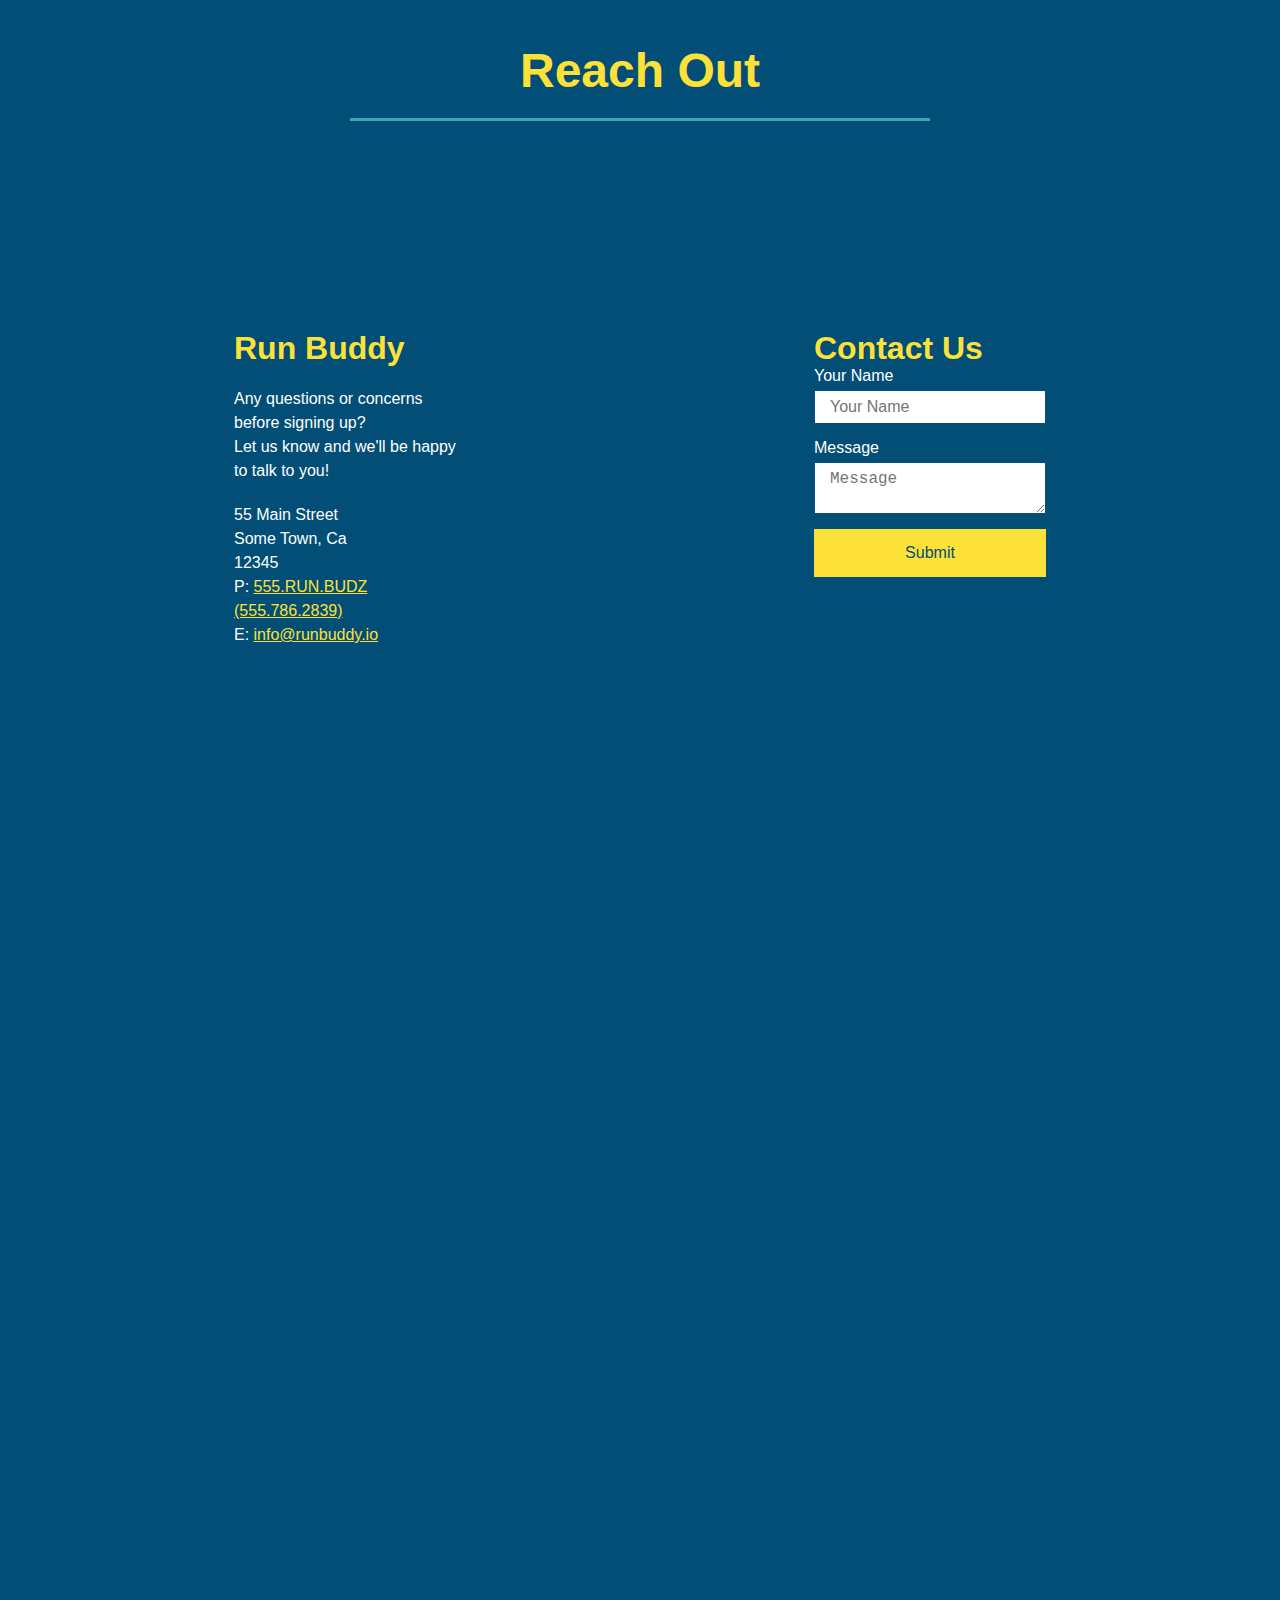
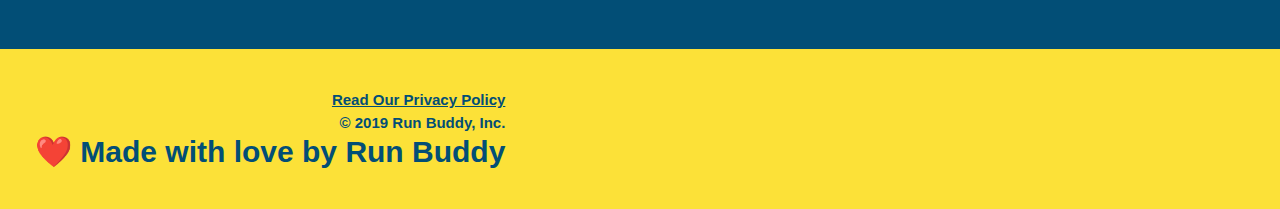
==== commit d81e52a6: "intro-media-queries" ====
--- a/index.html
+++ b/index.html
@@ -1,6 +1,7 @@
 <!DOCTYPE html>
 <html lang="en">
     <head>
+        <meta name="viewport" content="width=device-width, initial-scale=1.0" />
         <meta charset="UTF-8" />
         <title>Run Buddy</title>
         <link rel="stylesheet" href="./assets/css/style.css" />    
--- a/assets/css/style.css
+++ b/assets/css/style.css
@@ -44,7 +44,7 @@
 }
 
 header nav ul li a {
-  margin: 0 30px;
+  padding: 10px 15px;
   font-weight: lighter;
   font-size: 1.55vw;
 }
@@ -86,6 +86,7 @@
   display: flex;
   justify-content: center;
   flex-wrap: wrap;
+  align-items: flex-start;
 }
 
 .hero-form {
@@ -134,7 +135,7 @@
   margin: 3.5%;
   color: #fff;
   font-size: 18px;
-  line-height: 1.3;
+  line-height: 1.2;
 }
 
 .hero-cta h2 {
@@ -181,7 +182,7 @@
   text-align: center;
   margin: 0 auto 35px auto;
   width: 50%;
-  font-size: 55px;
+  font-size: 48px;
   color: #024e76;
   border-bottom: 3px solid;
 }
@@ -348,4 +349,8 @@
   display: flex;
 }
 
+/* MEDIA QUERY FOR SMALLER DESKTOP SCREENS AND SMALLER */
+@media screen and (max-width: 980px) {
+}
+
 /* REACH OUT STYLES END */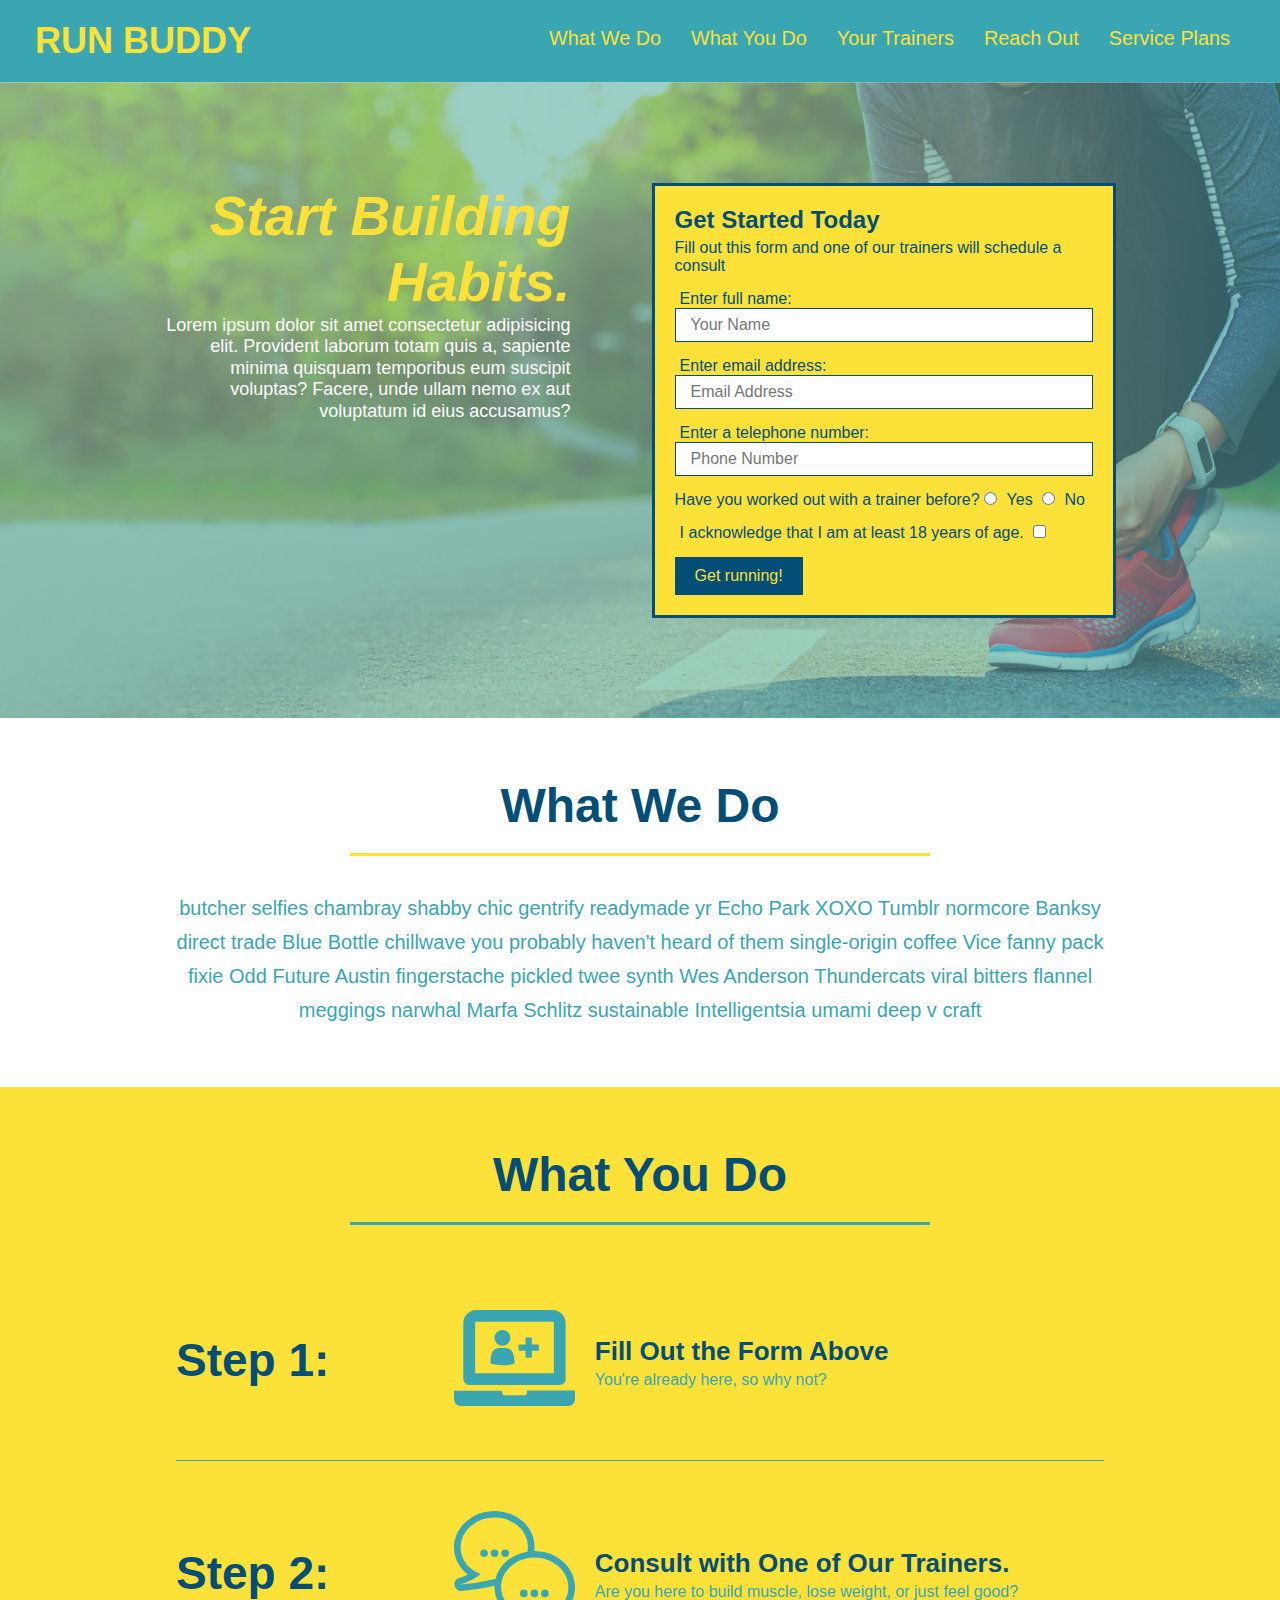
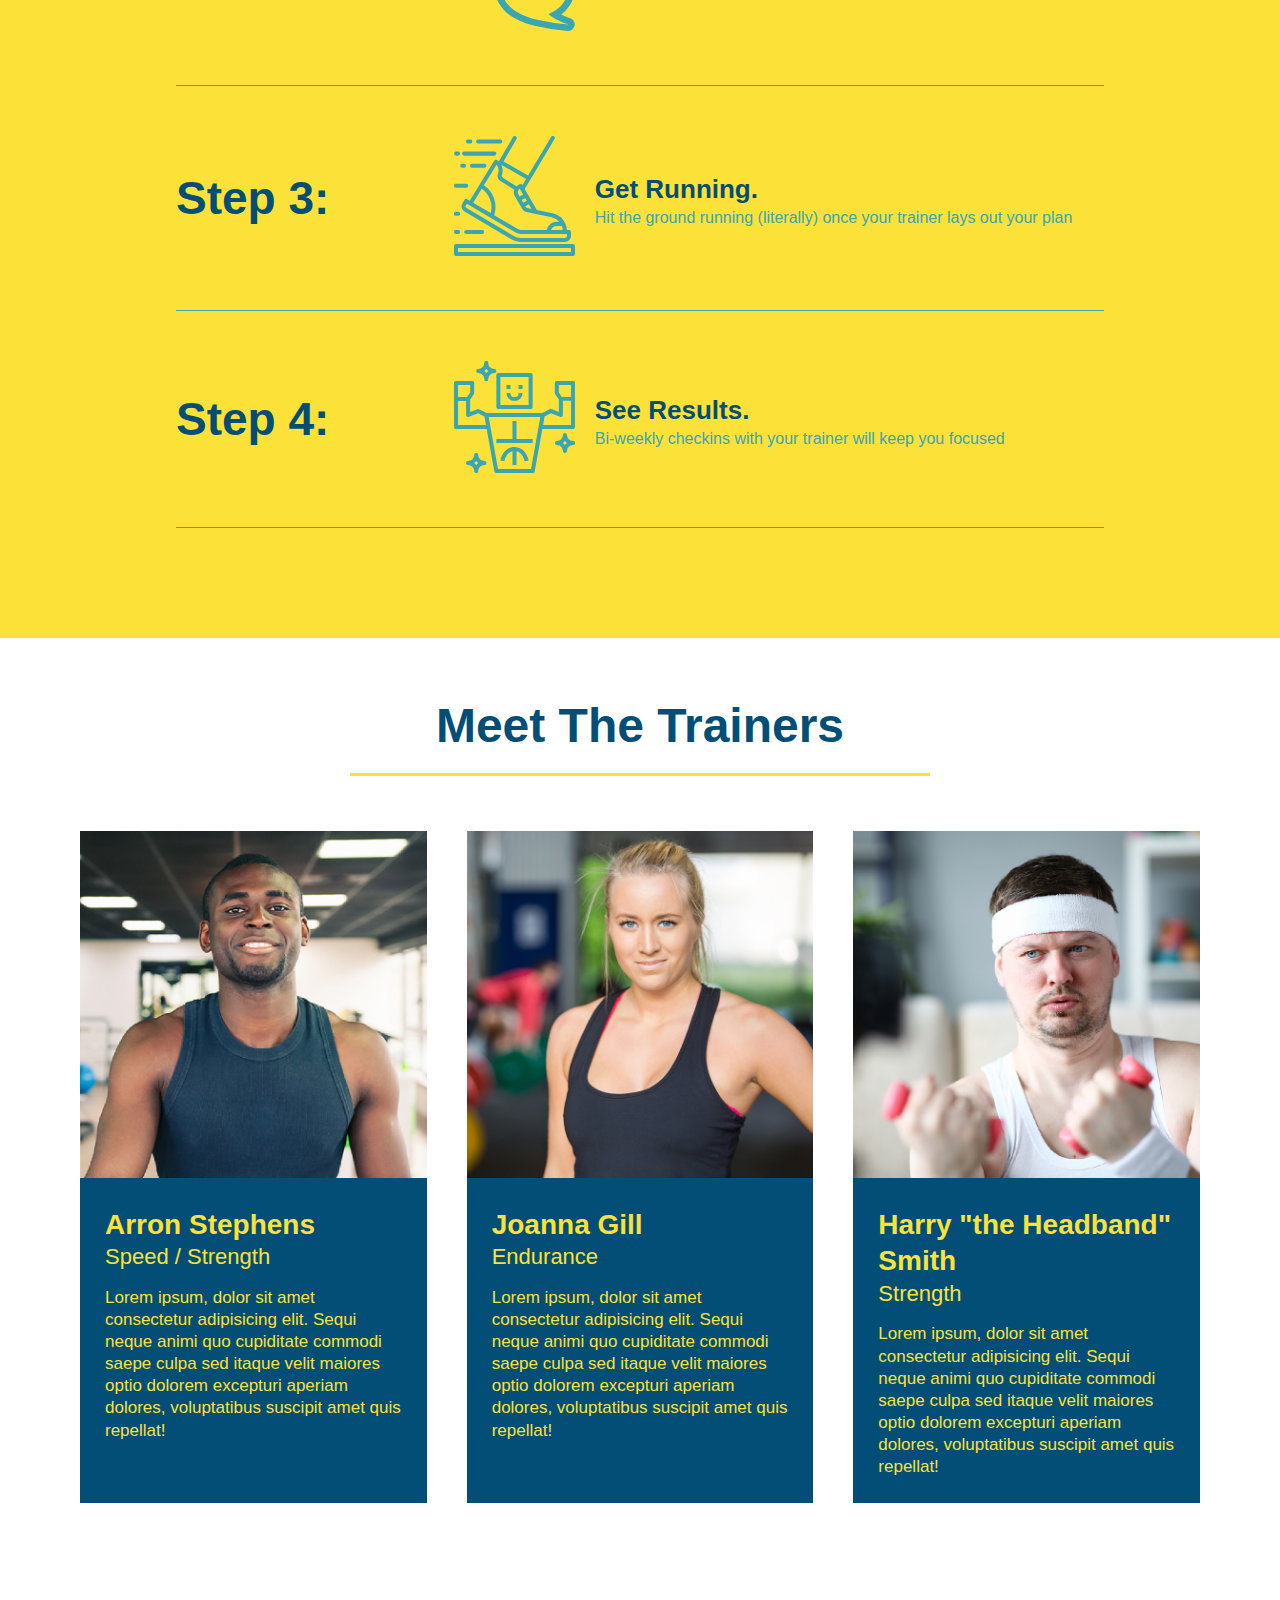
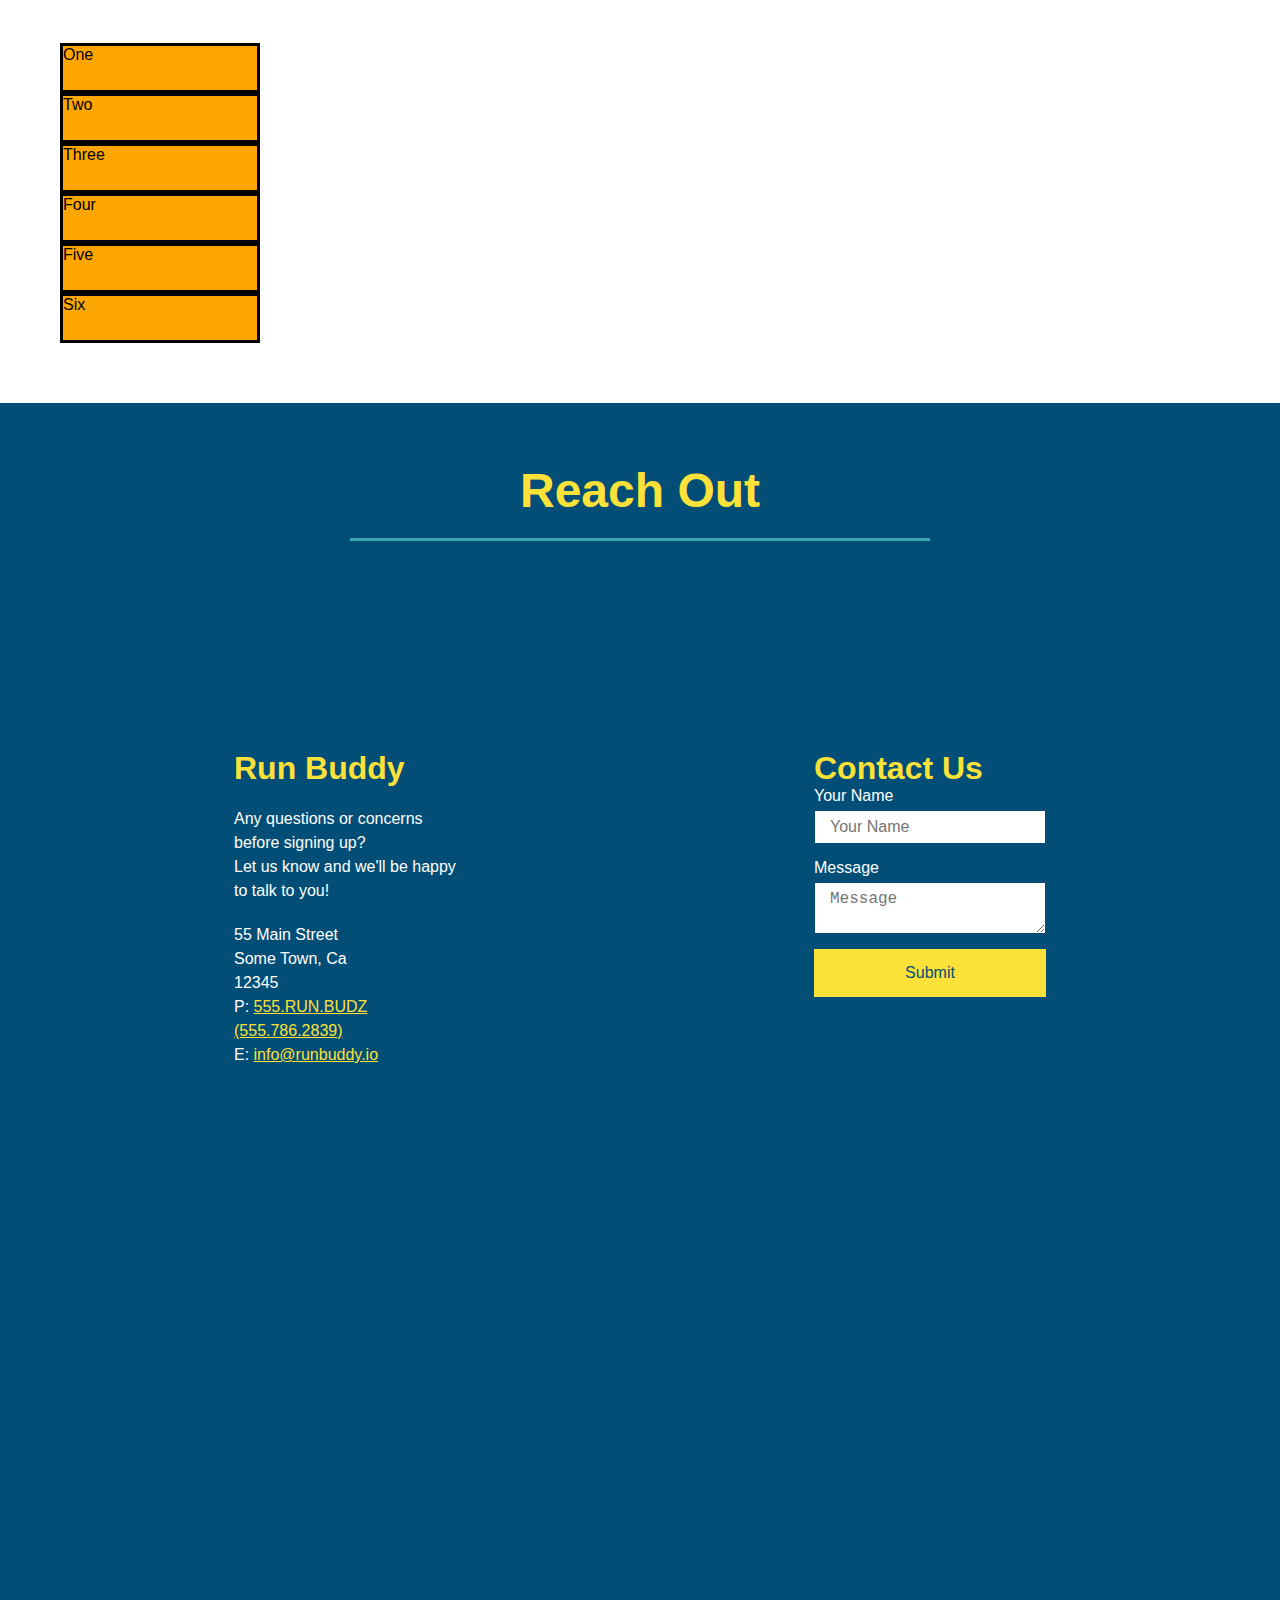
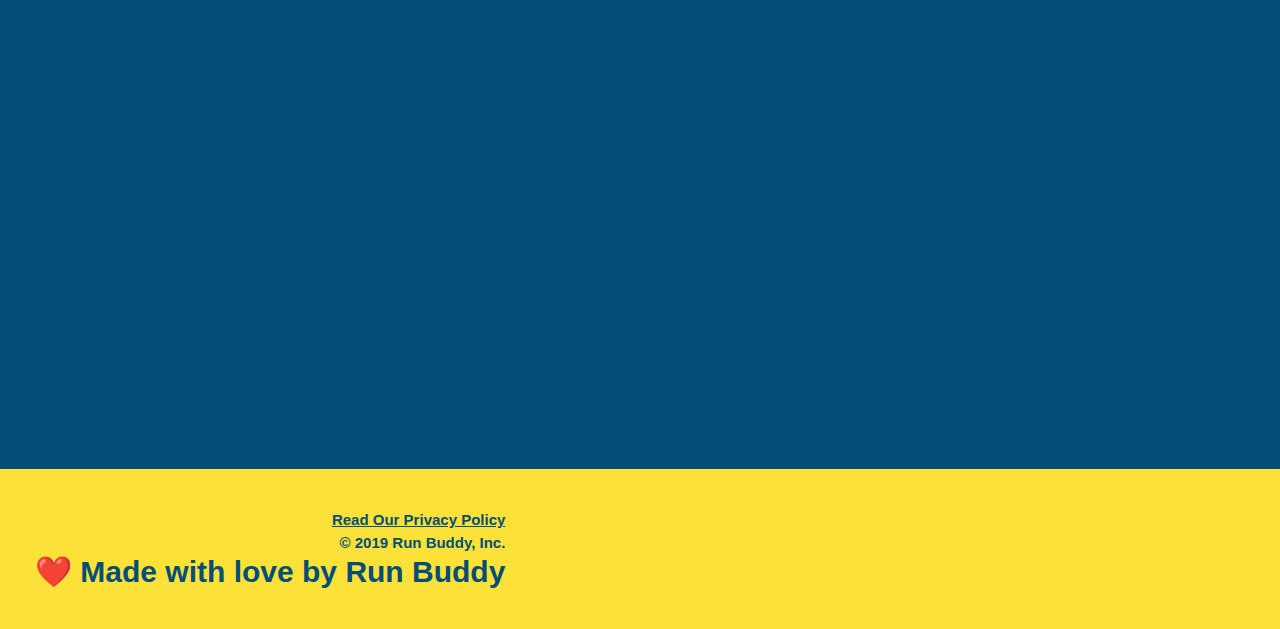
==== commit 2acae282: "added grid example" ====
--- a/index.html
+++ b/index.html
@@ -29,6 +29,9 @@
                     <li>
                         <a href="#reach-out">Reach Out</a>
                     </li>
+                    <li>
+                        <a href="#service-plans">Service Plans</a>
+                    </li>
                 </ul>
             </nav>
         </header>
@@ -194,10 +197,20 @@
                 </div>
               </article>
             </div>
-
         </section>
 
         <!-- "reach out" section-->
+        <section id="service-plans" class="services">
+            <div class="service-grid-container">
+                <div class="service-grid-item">One</div>
+                <div class="service-grid-item">Two</div>
+                <div class="service-grid-item">Three</div>
+                <div class="service-grid-item">Four</div>
+                <div class="service-grid-item">Five</div>
+                <div class="service-grid-item">Six</div>
+            </div>
+        </section>
+
         <section id="reach-out" class="contact">
             <h2 class="section-title secondary-border">Reach Out</h2>
             <div class="contact-info">
--- a/assets/css/style.css
+++ b/assets/css/style.css
@@ -351,6 +351,120 @@
 
 /* MEDIA QUERY FOR SMALLER DESKTOP SCREENS AND SMALLER */
 @media screen and (max-width: 980px) {
-}
-
-/* REACH OUT STYLES END */+  header {
+    padding-bottom: 0;
+    justify-content: center;
+  }
+
+  header h1 {
+    width: 100%;
+    text-align: center;
+  }
+
+  header nav ul {
+    margin-top: 20px;
+    width: 100%;
+    justify-content: center;
+  }
+
+  header nav ul li a {
+    font-size: 20px;
+  }
+
+  footer h2, footer div {
+    text-align: center;
+    width: 100%;
+  }
+
+  .hero-cta, .hero-form {
+    width: 100%;
+  }
+  
+  .hero-cta {
+    text-align: center;
+  }
+
+  .section-title {
+    width: 80%;
+  }
+  
+  .trainer {
+    flex: 0 70%;
+  }
+  
+  .contact-info iframe{
+    flex: 1 100%;
+  }
+}
+
+@media screen and (max-width: 768px) {
+  section {
+    padding: 30px 15px;
+  }
+
+  .step h3 {
+    flex: 1 100%;
+    text-align: center;
+  }
+
+  .step-info {
+    flex: 2 100%;
+    text-align: center;
+    justify-content: center;
+  }
+
+  .step-img {
+    flex: 0 32%;
+    margin-right: 0;
+    margin-top: 15px;
+    margin-bottom: 15px;
+  }
+
+  .step-text {
+    flex: 100%;  
+  }
+}
+
+@media screen and (max-width: 575px) {
+
+  .hero-form button {
+    width: 100%;
+  }
+
+  .section-title {
+    width: 95%;
+  }
+
+  .intro p {
+    width: 100%;
+  }
+
+  .trainer {
+    flex: 0 100%;
+  }
+
+  .contact-info {
+    text-align: center;
+  }
+
+  .contact-info > * {
+    flex: 0 100%;
+  }
+
+  .contact-form {
+    order: 3;
+  }
+}
+/* REACH OUT STYLES END */
+
+.service-grid-container {
+  display: grid;  
+}
+
+.service-grid-item {
+  width: 200px;
+  height: 50px;
+  background-color: orange;
+  border: solid;
+  color: black;
+}
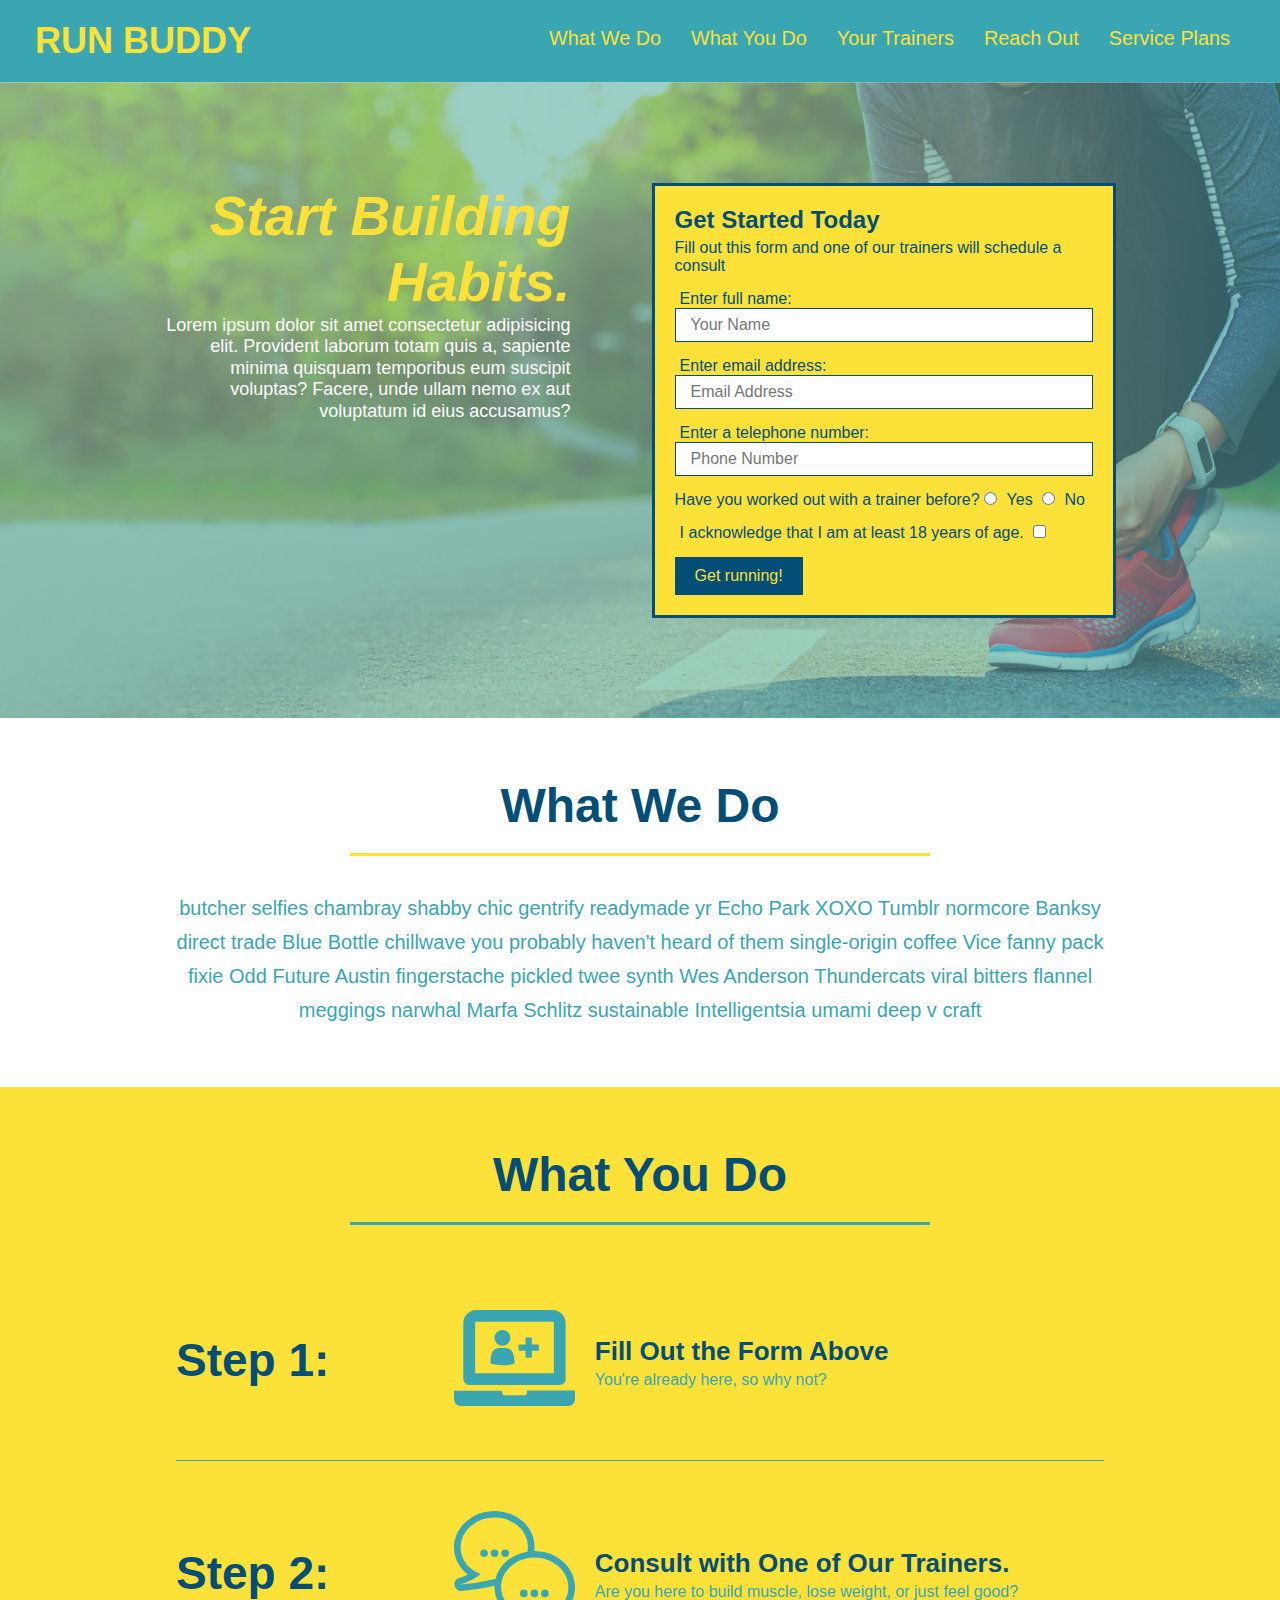
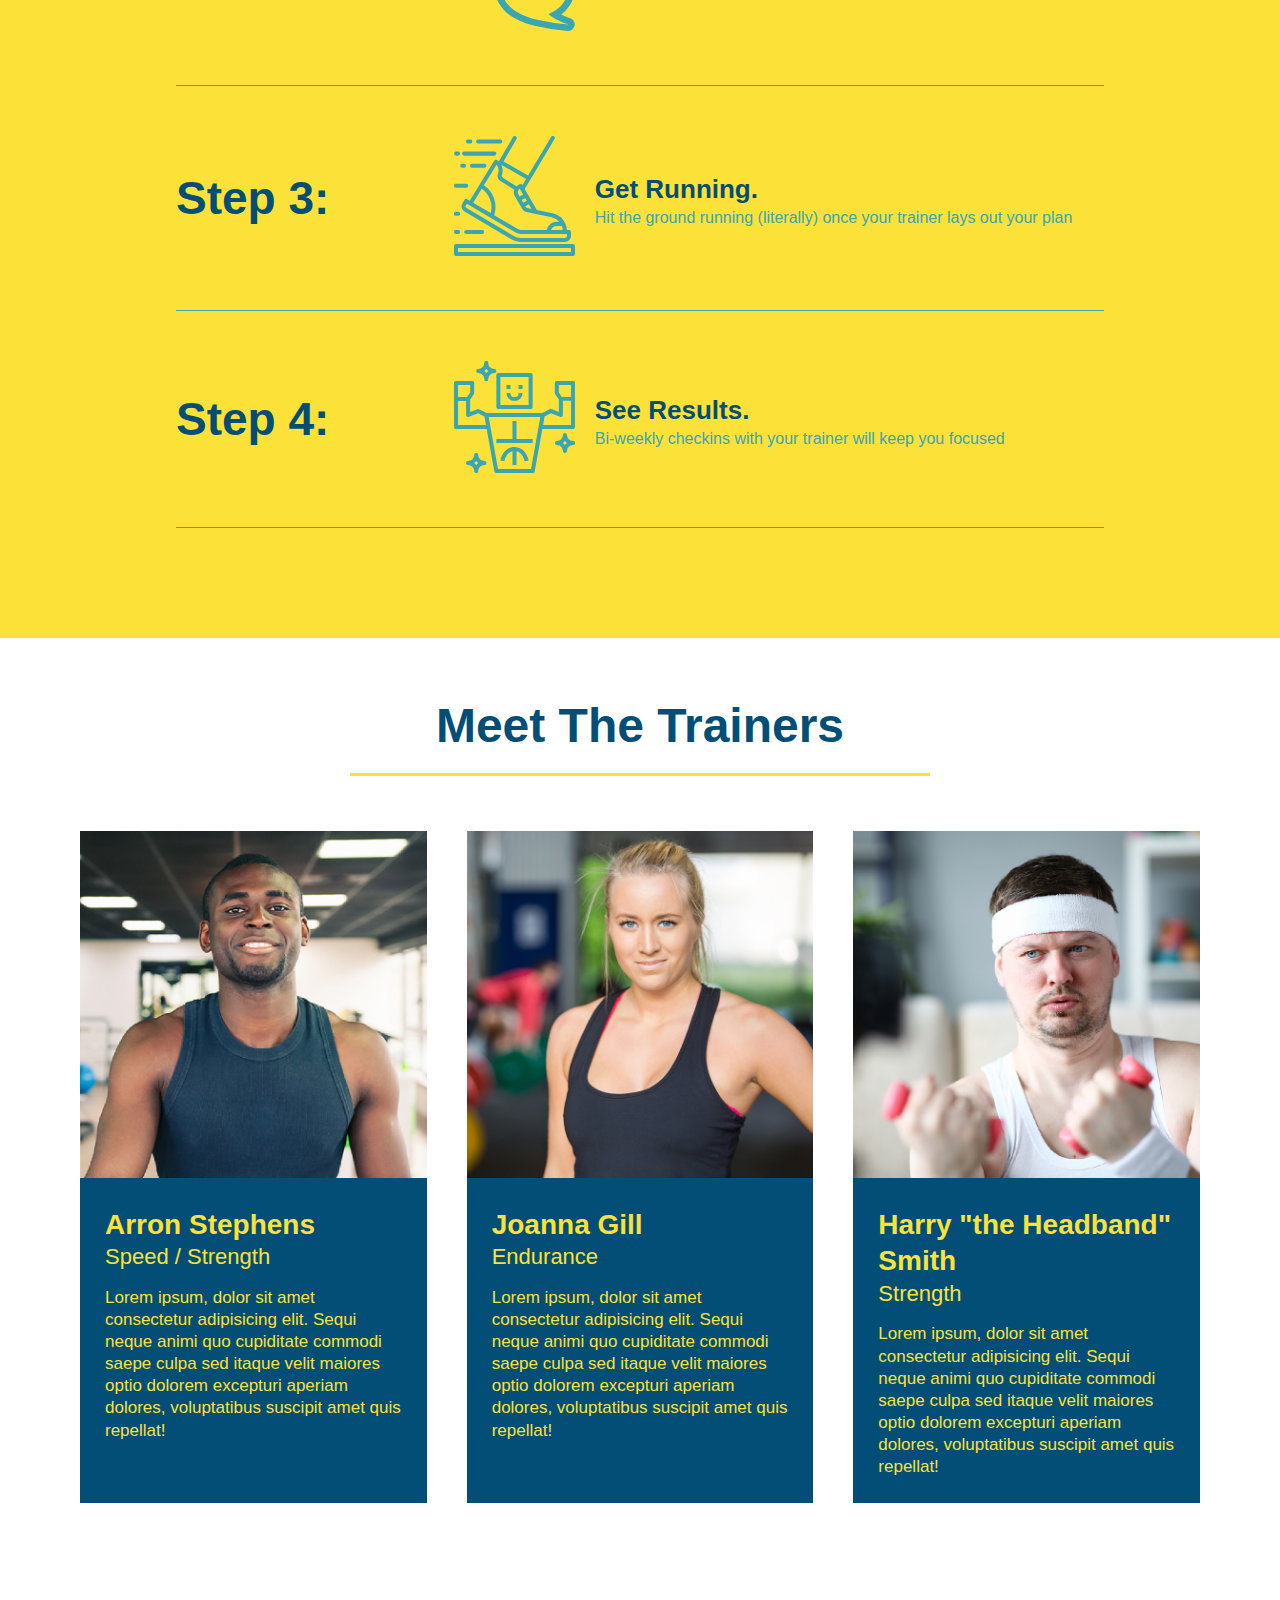
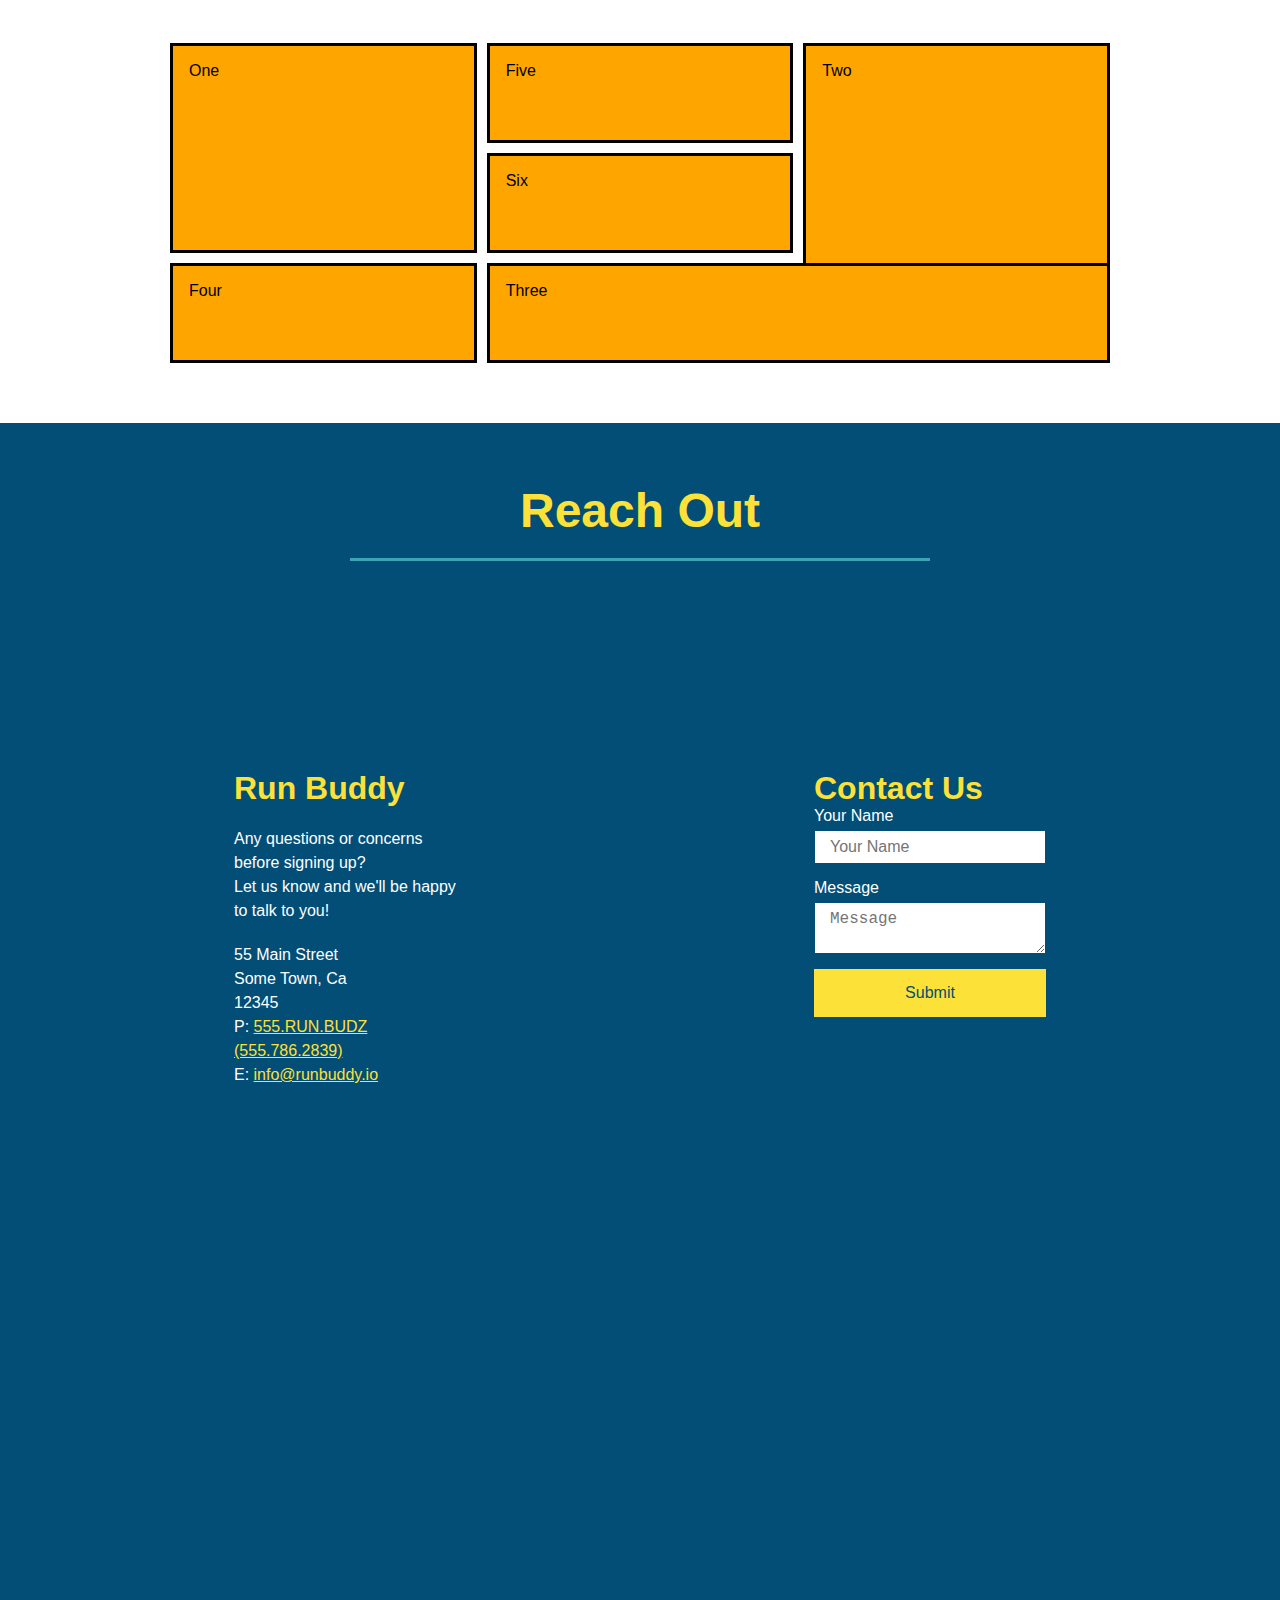
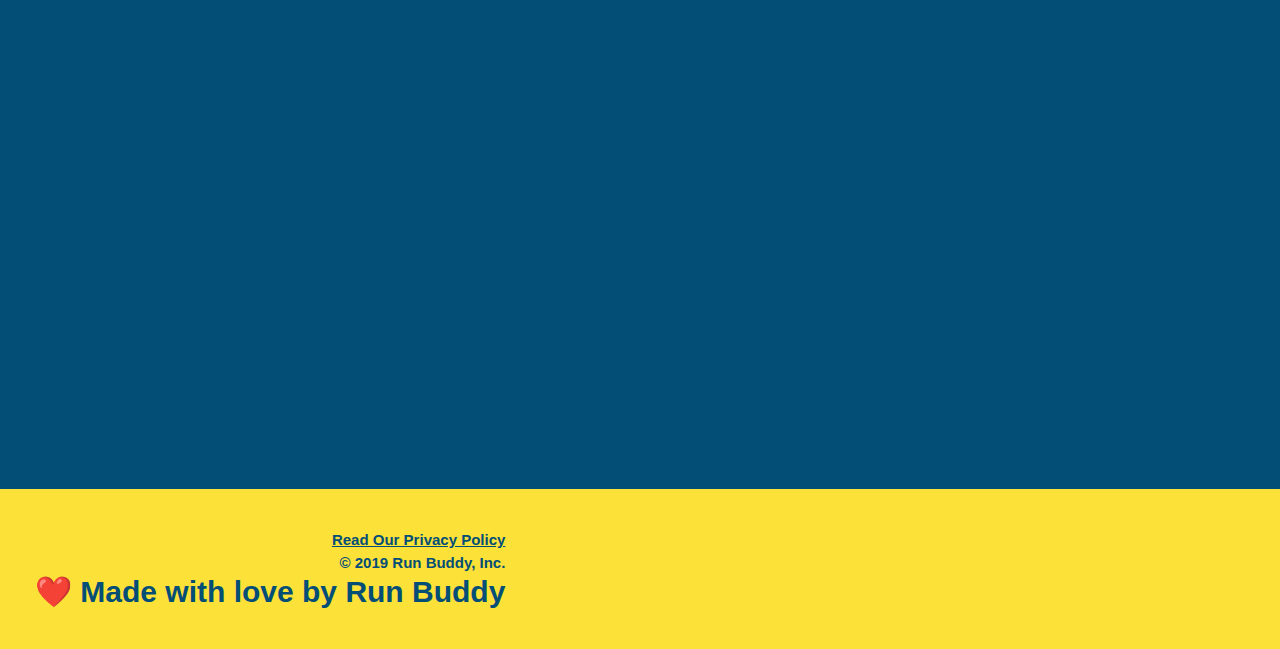
==== commit 04e26010: "example grid" ====
--- a/index.html
+++ b/index.html
@@ -202,12 +202,12 @@
         <!-- "reach out" section-->
         <section id="service-plans" class="services">
             <div class="service-grid-container">
-                <div class="service-grid-item">One</div>
-                <div class="service-grid-item">Two</div>
-                <div class="service-grid-item">Three</div>
-                <div class="service-grid-item">Four</div>
-                <div class="service-grid-item">Five</div>
-                <div class="service-grid-item">Six</div>
+                <div class="service-grid-item box1">One</div>
+                <div class="service-grid-item box2">Two</div>
+                <div class="service-grid-item box3">Three</div>
+                <div class="service-grid-item box4">Four</div>
+                <div class="service-grid-item box5">Five</div>
+                <div class="service-grid-item box6">Six</div>
             </div>
         </section>
 
--- a/assets/css/style.css
+++ b/assets/css/style.css
@@ -458,13 +458,33 @@
 /* REACH OUT STYLES END */
 
 .service-grid-container {
-  display: grid;  
+  max-width: 940px;
+  margin: 0 auto;
+  display: grid;
+  grid-template-columns: repeat(3, 1fr);
+  grid-template-rows: repeat(3, 100px);
+  grid-gap: 10px;
+  grid-auto-flow: column;
 }
 
 .service-grid-item {
-  width: 200px;
-  height: 50px;
   background-color: orange;
   border: solid;
+  padding: 1em;
   color: black;
 }
+
+.box1 {
+  grid-column: 1/2;  
+  grid-row: 1/3;
+}
+
+.box2 {
+  grid-column: 3/4; 
+  grid-row: 1/-1; 
+}
+
+.box3 {
+  grid-column: 2/ span 2; 
+  grid-row: 3/ span 1; 
+}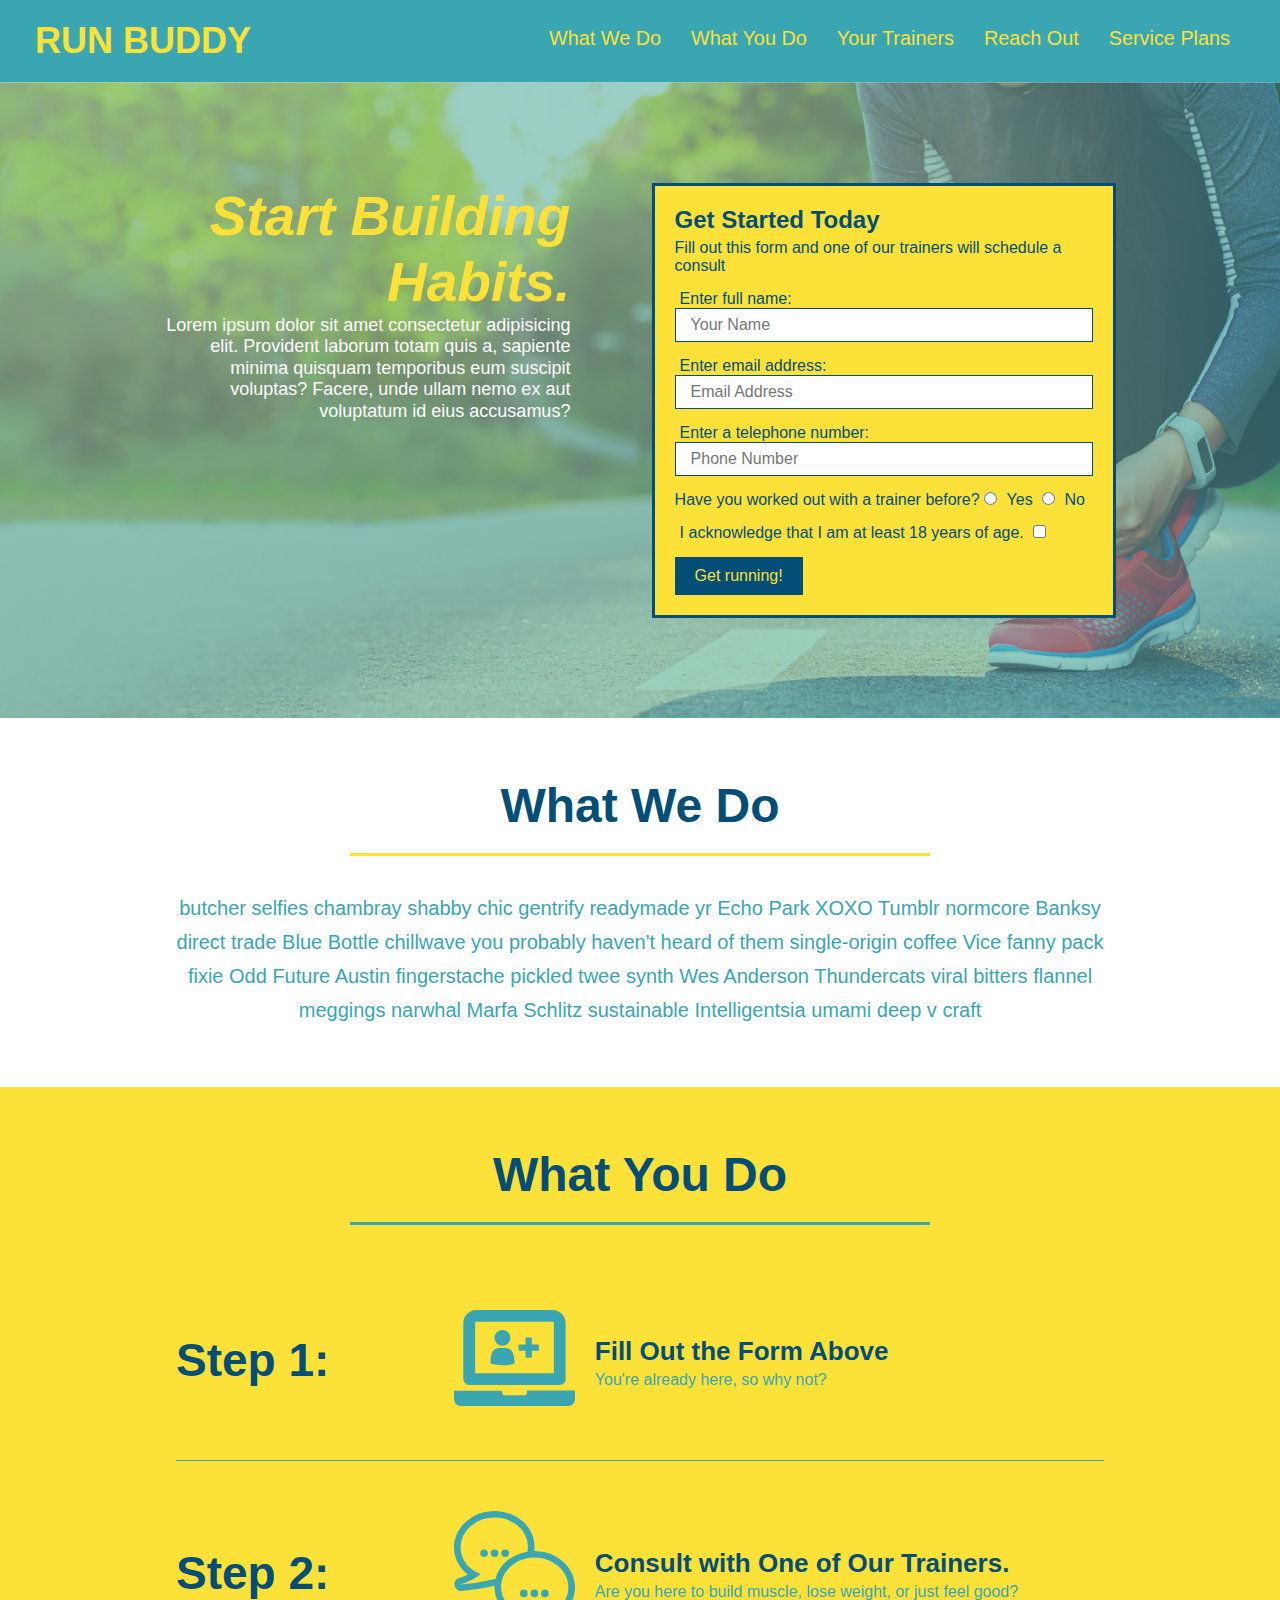
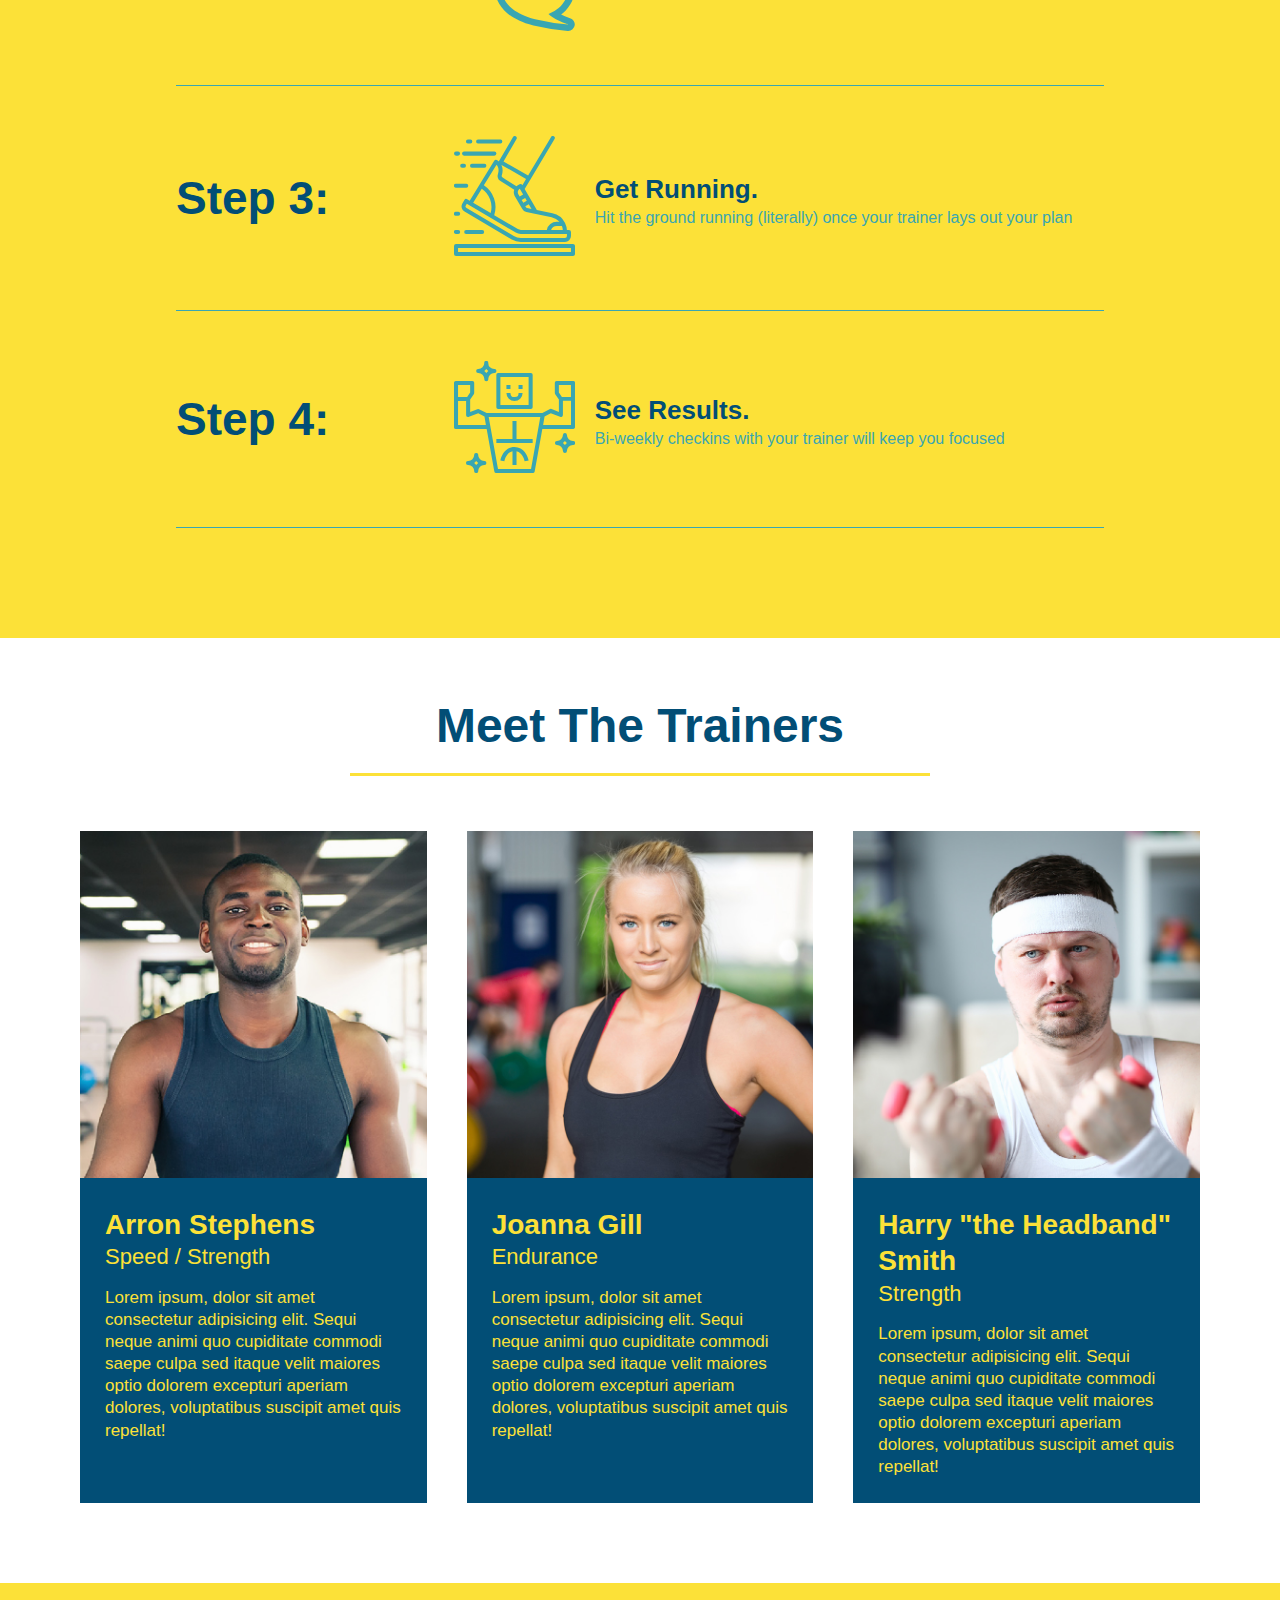
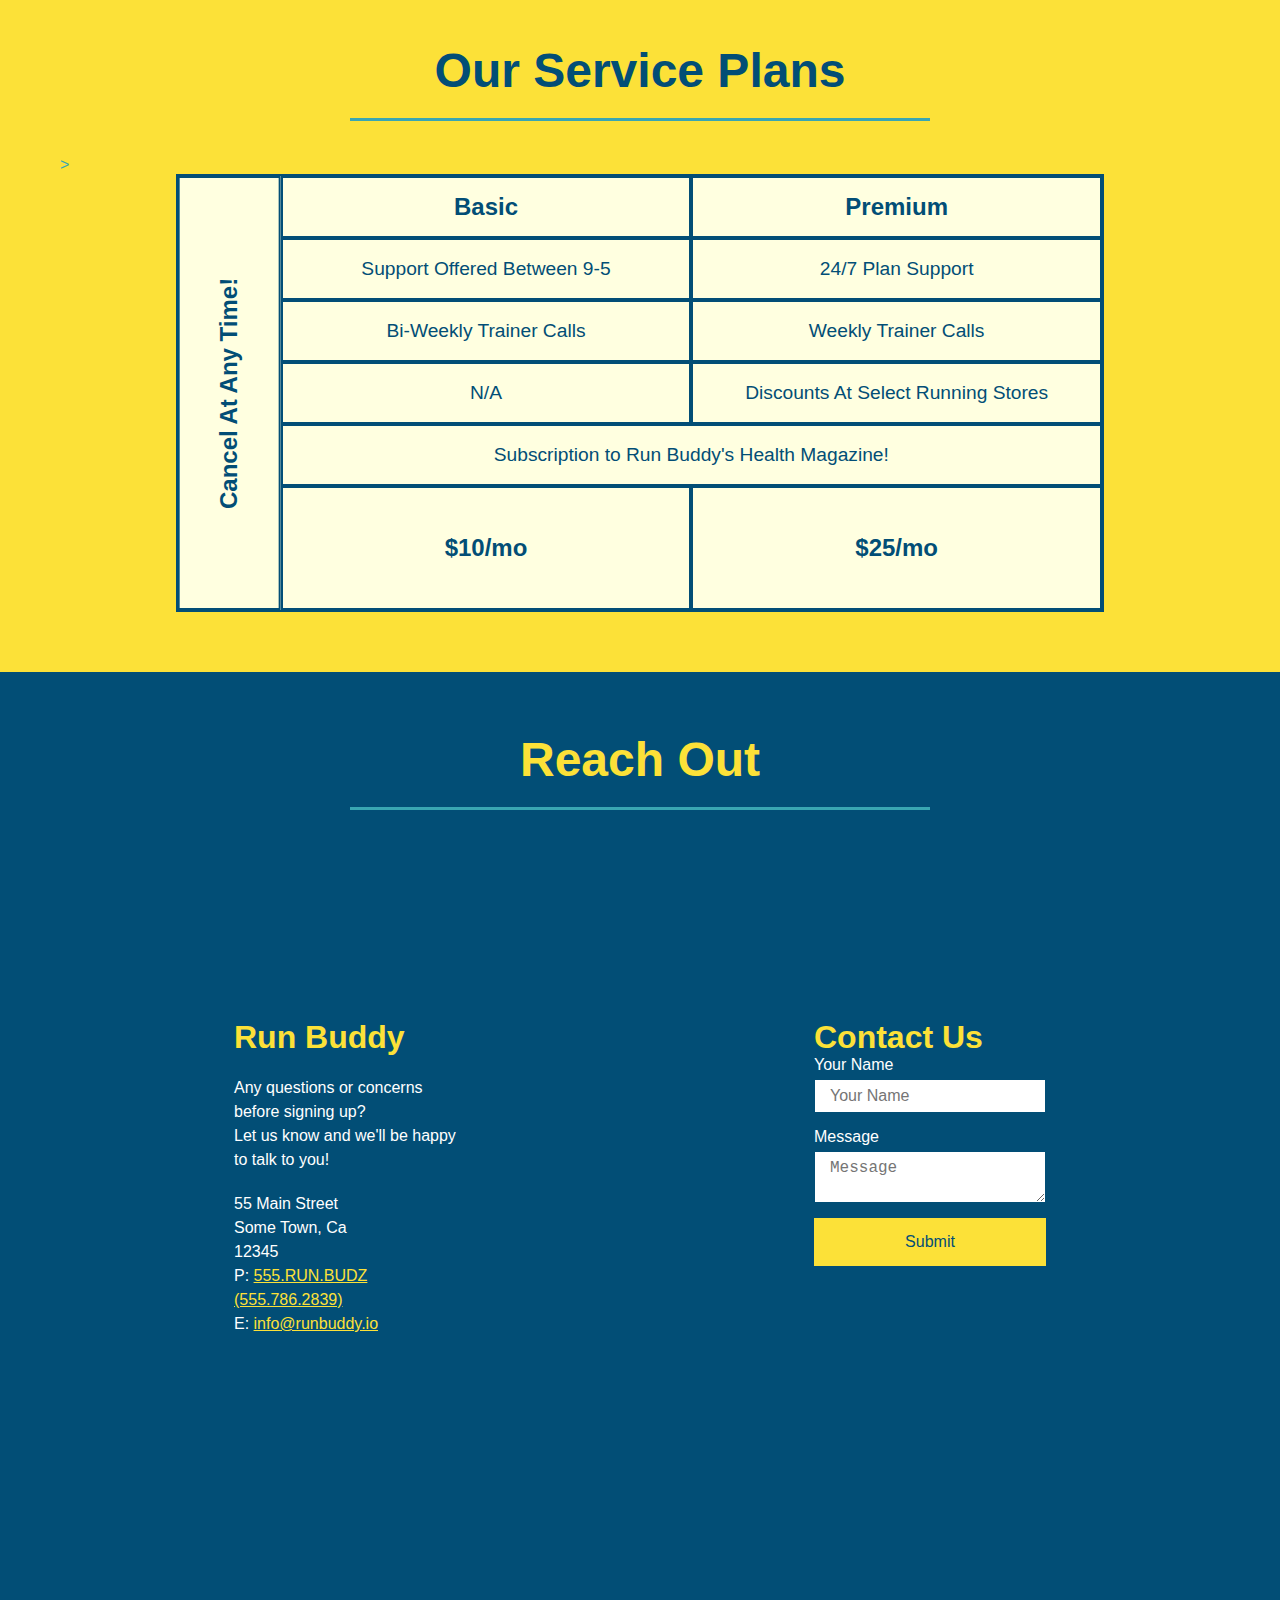
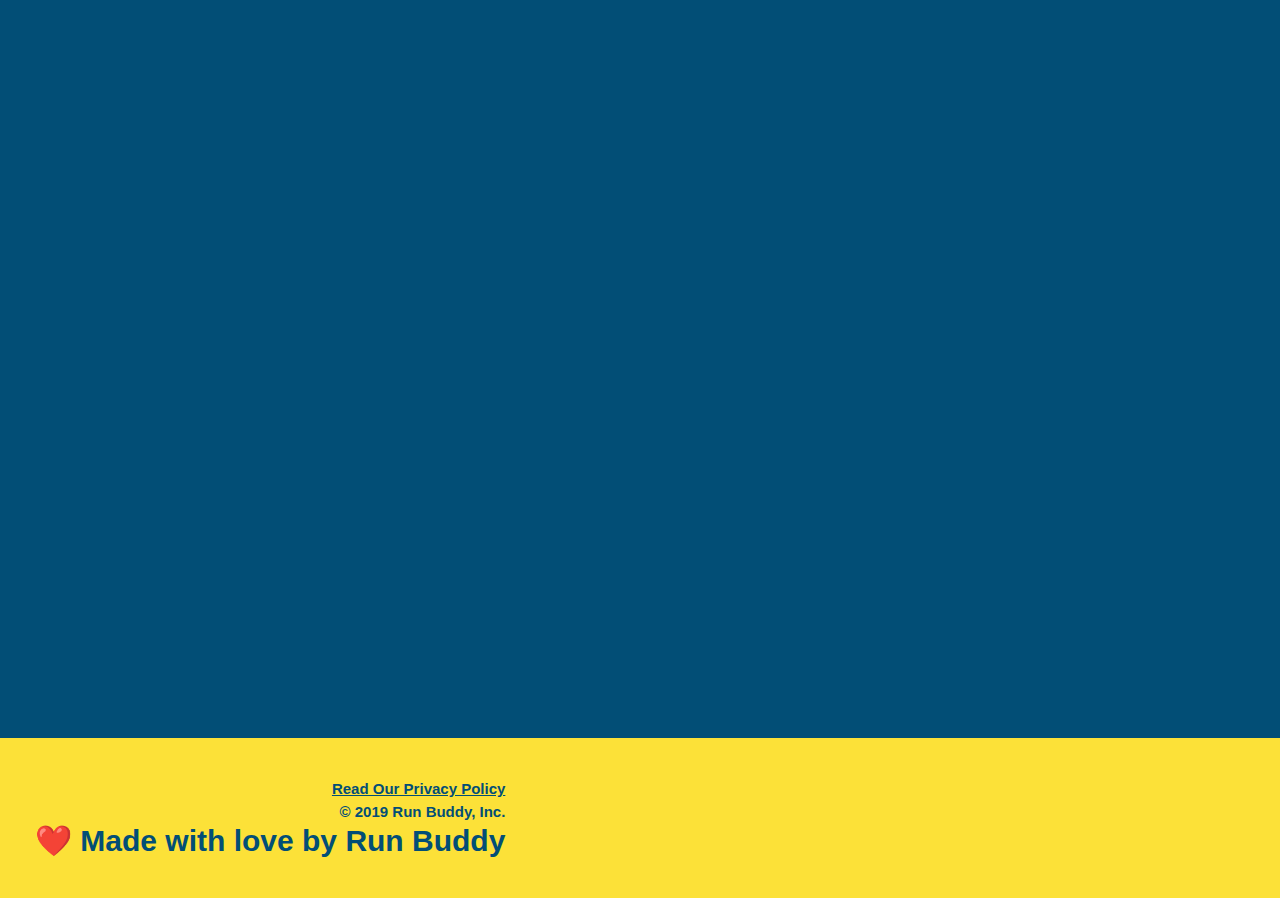
==== commit 1aa72a3c: "added service table comparison" ====
--- a/index.html
+++ b/index.html
@@ -201,14 +201,61 @@
 
         <!-- "reach out" section-->
         <section id="service-plans" class="services">
-            <div class="service-grid-container">
-                <div class="service-grid-item box1">One</div>
-                <div class="service-grid-item box2">Two</div>
-                <div class="service-grid-item box3">Three</div>
-                <div class="service-grid-item box4">Four</div>
-                <div class="service-grid-item box5">Five</div>
-                <div class="service-grid-item box6">Six</div>
-            </div>
+            <h2 class="section-title secondary-border">
+                Our Service Plans 
+            </h2>>
+            <div class="service-grid-wrapper">
+                <div class="service-grid-container">    
+            <!-- Headers -->
+                <div class="service-grid-item grid-head basic">
+                    Basic
+                </div>
+                <div class="service-grid-item grid-head premium">
+                    Premium
+                </div>
+            <!-- Body -->
+                <div class="service-grid-item basic">
+                    Support Offered Between 9-5
+                </div>
+  
+                <div class="service-grid-item premium">
+                    24/7 Plan Support
+                </div>
+  
+                <div class="service-grid-item basic">
+                    Bi-Weekly Trainer Calls
+                </div>
+  
+                <div class="service-grid-item premium">
+                    Weekly Trainer Calls
+                </div>
+  
+                <div class="service-grid-item basic">
+                    N/A
+                </div>
+
+                <div class="service-grid-item premium">
+                    Discounts At Select Running Stores
+                </div>
+  
+                <div class="service-grid-item both">
+                    Subscription to Run Buddy's Health Magazine!
+                </div>
+  
+                <div class="service-grid-item grid-price basic">
+                    $10/mo
+                </div>
+  
+                <div class="service-grid-item grid-price premium">
+                    $25/mo
+                </div>
+  
+                <div class="service-grid-item cancel">
+                    Cancel At Any Time!
+                </div>
+
+                </div> <!-- div service-grid-container -->
+            </div> <!-- div service-grid-wrapper -->
         </section>
 
         <section id="reach-out" class="contact">
--- a/assets/css/style.css
+++ b/assets/css/style.css
@@ -456,35 +456,77 @@
   }
 }
 /* REACH OUT STYLES END */
+/* SERVICE STYLES BEGIN */
+.services {
+  background: #fce138; 
+}
+
+.service-grid-wrapper {
+  display: flex;
+  width: 100%;
+  justify-content: center;
+}
 
 .service-grid-container {
-  max-width: 940px;
-  margin: 0 auto;
+  background: lightyellow;
+  width: 80%;
   display: grid;
-  grid-template-columns: repeat(3, 1fr);
-  grid-template-rows: repeat(3, 100px);
-  grid-gap: 10px;
-  grid-auto-flow: column;
+  /* reapeat(iterator, size) */
+  grid-template-columns: 1fr repeat(2, 4fr);
+  grid-template-rows: repeat(5, 1fr) 2fr;
+  border: 2px solid #024e76;
+  color: #024e76;
+  font-size: 1.2rem;
 }
 
 .service-grid-item {
-  background-color: orange;
-  border: solid;
-  padding: 1em;
-  color: black;
-}
-
-.box1 {
-  grid-column: 1/2;  
-  grid-row: 1/3;
-}
-
-.box2 {
-  grid-column: 3/4; 
-  grid-row: 1/-1; 
-}
-
-.box3 {
-  grid-column: 2/ span 2; 
-  grid-row: 3/ span 1; 
-}+  padding: 15px 0;
+  border: 2px solid #024e76;
+  display: flex;
+  align-items: center;
+  justify-content: center;
+  text-align: center;
+}
+
+/* specific match */
+.service-grid-item.basic {
+  grid-column: 2 / span 1;
+}
+
+.service-grid-item.both {
+  grid-column: 2 / span 2;
+}
+
+.service-grid-item.cancel {
+  transform: rotate(180deg);
+  writing-mode: vertical-lr;
+  grid-column: 1;
+  grid-row: 1 / -1;
+}
+
+.grid-head, .grid-price, .service-grid-item.cancel {
+  font-size: 1.5rem;
+  font-weight: bold;
+}
+
+@media screen and (max-width: 768px) {
+
+  .service-grid-container {
+    grid-template-columns: 1fr 1fr;
+  }
+
+  .service-grid-item.basic {
+    grid-column: 1;
+  }
+
+  .service-grid-item.both {
+    grid-column: 1 / -1;
+  }
+
+  .service-grid-item.cancel {
+    transform: none;
+    writing-mode: unset;
+    grid-column: 1 / -1;
+    grid-row: -1;
+  }
+} 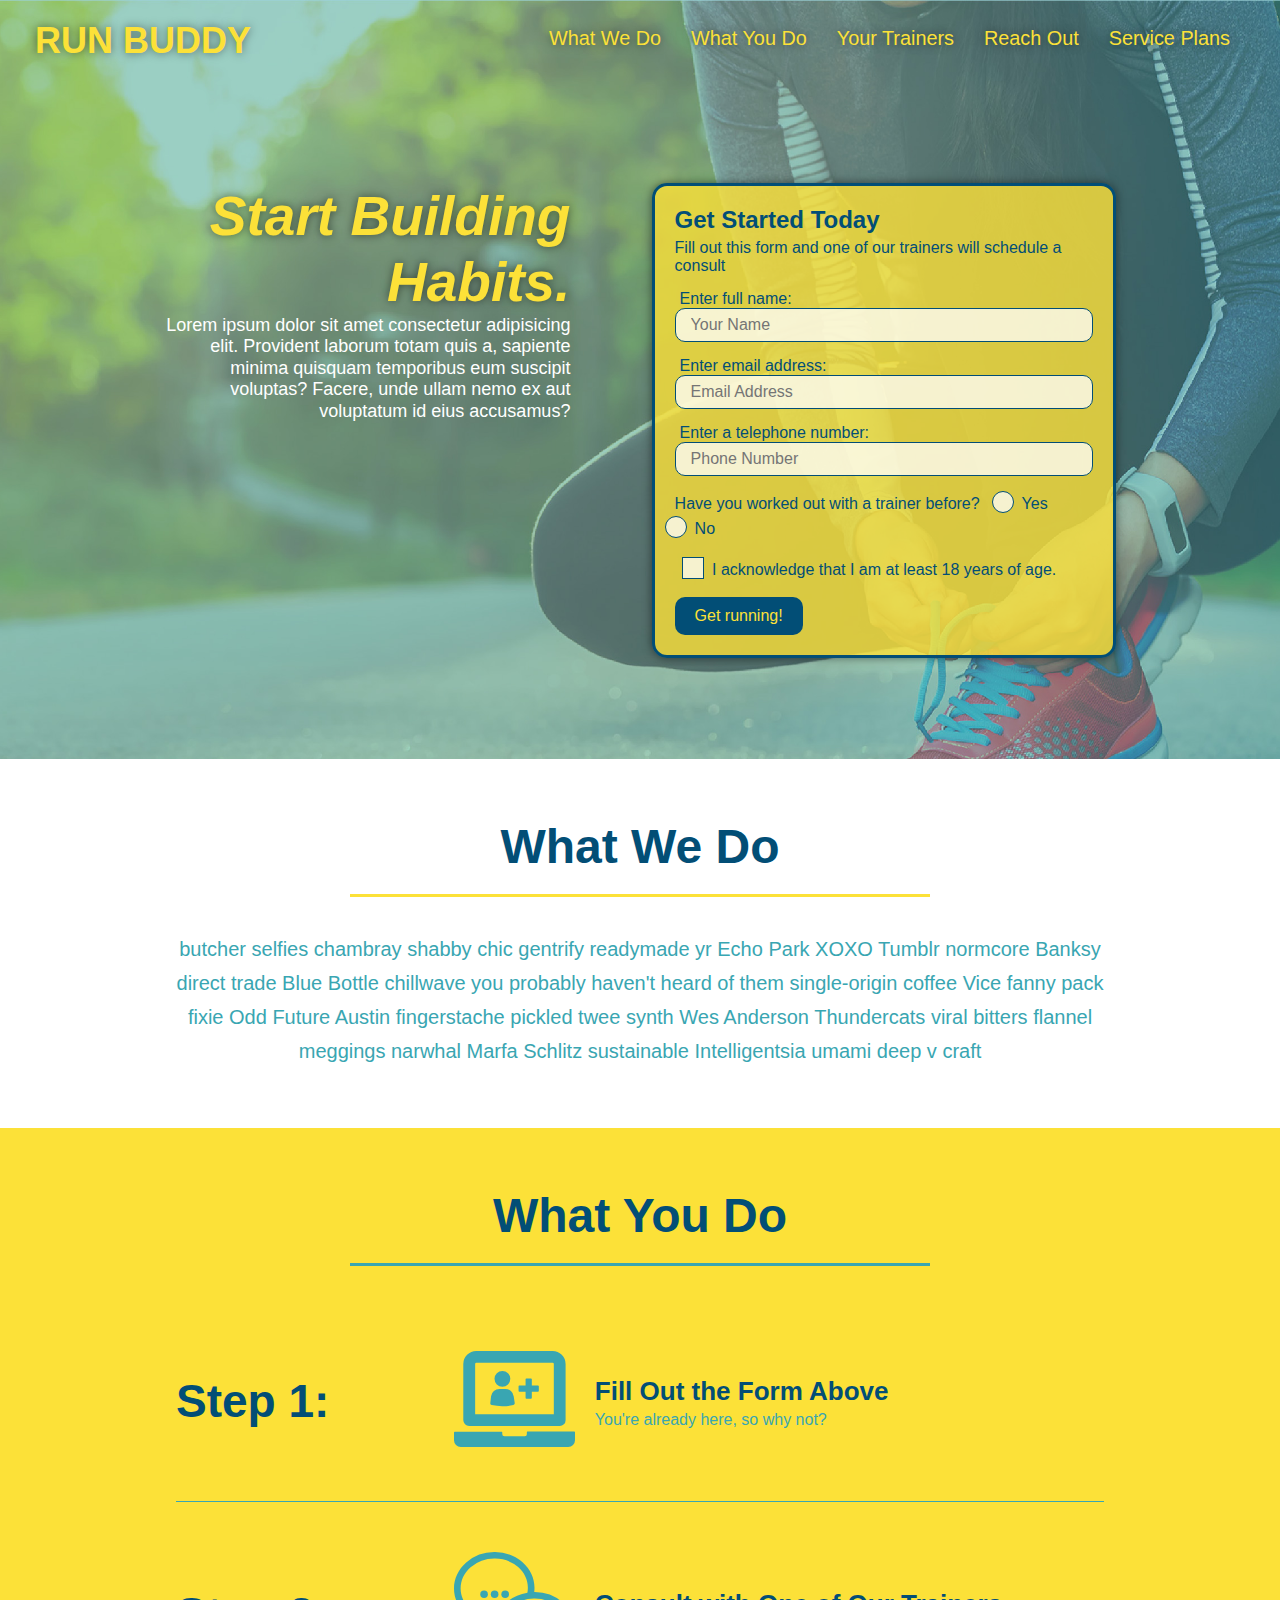
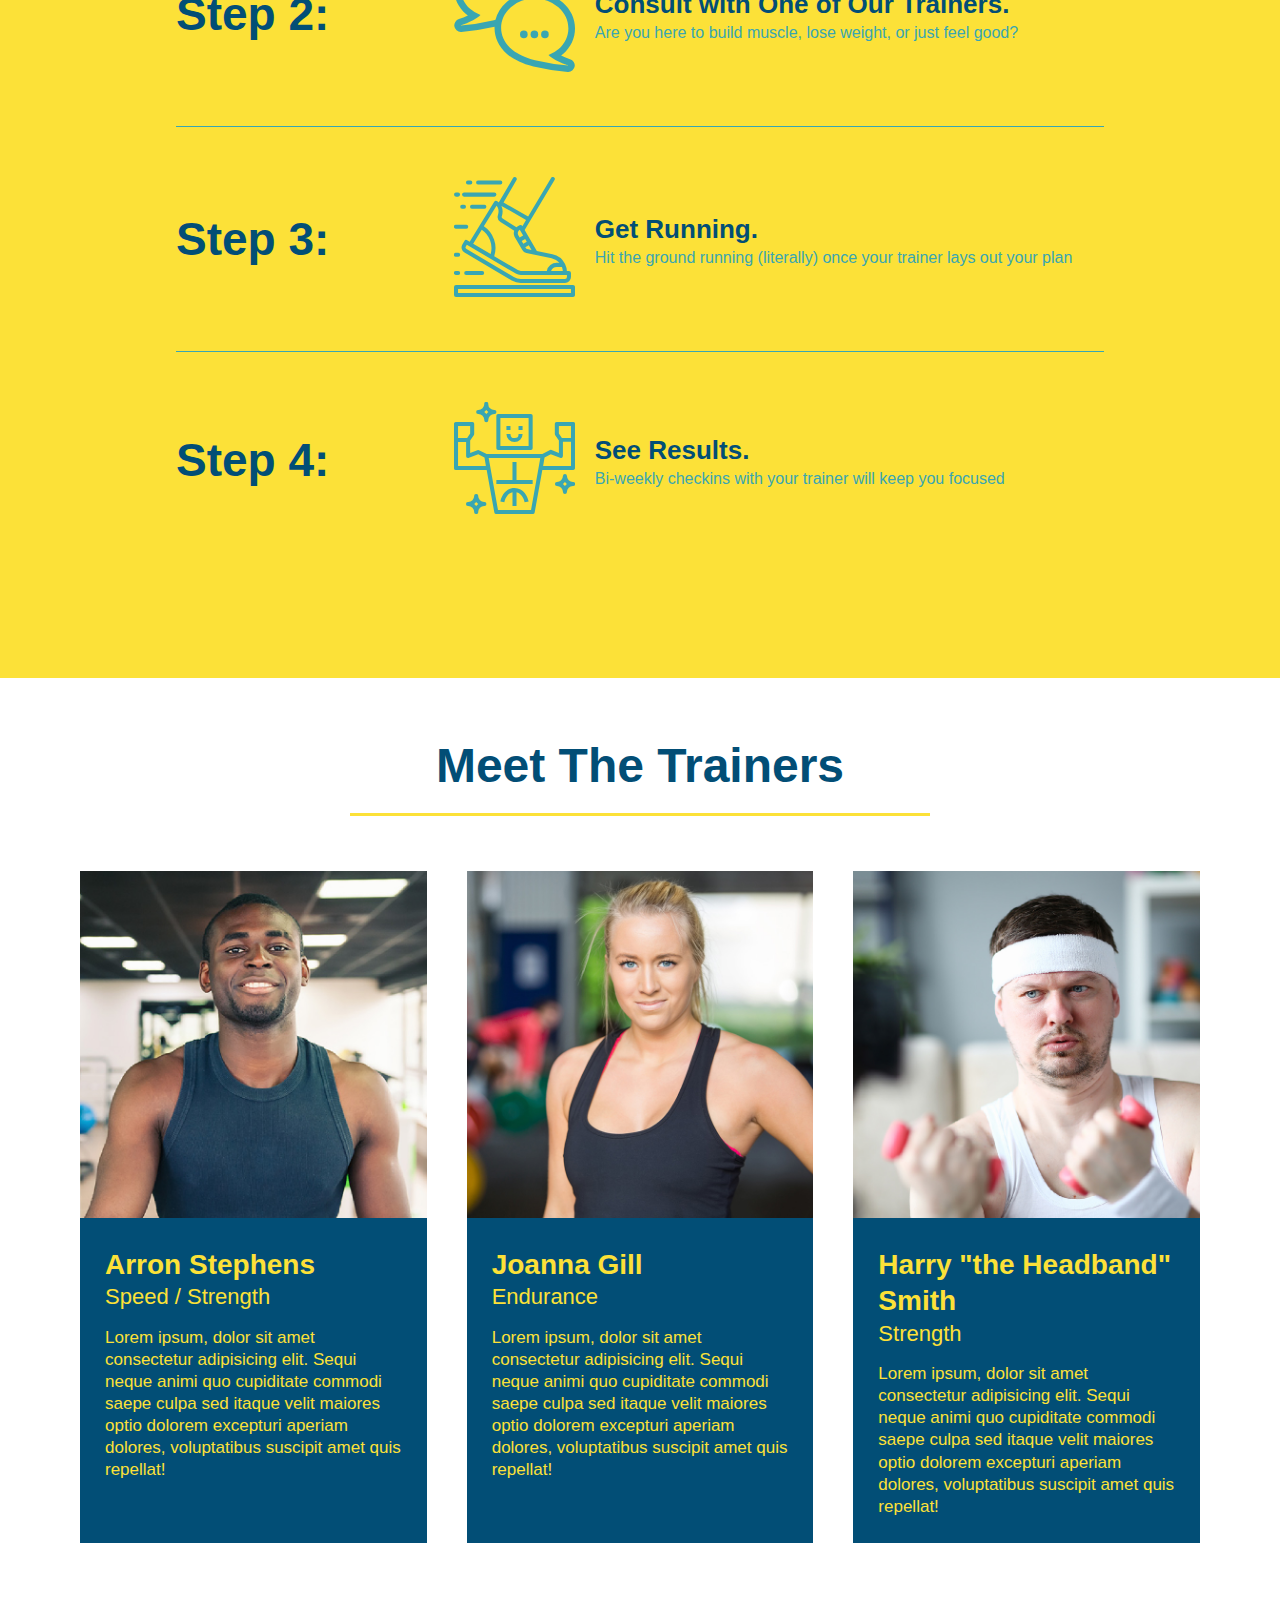
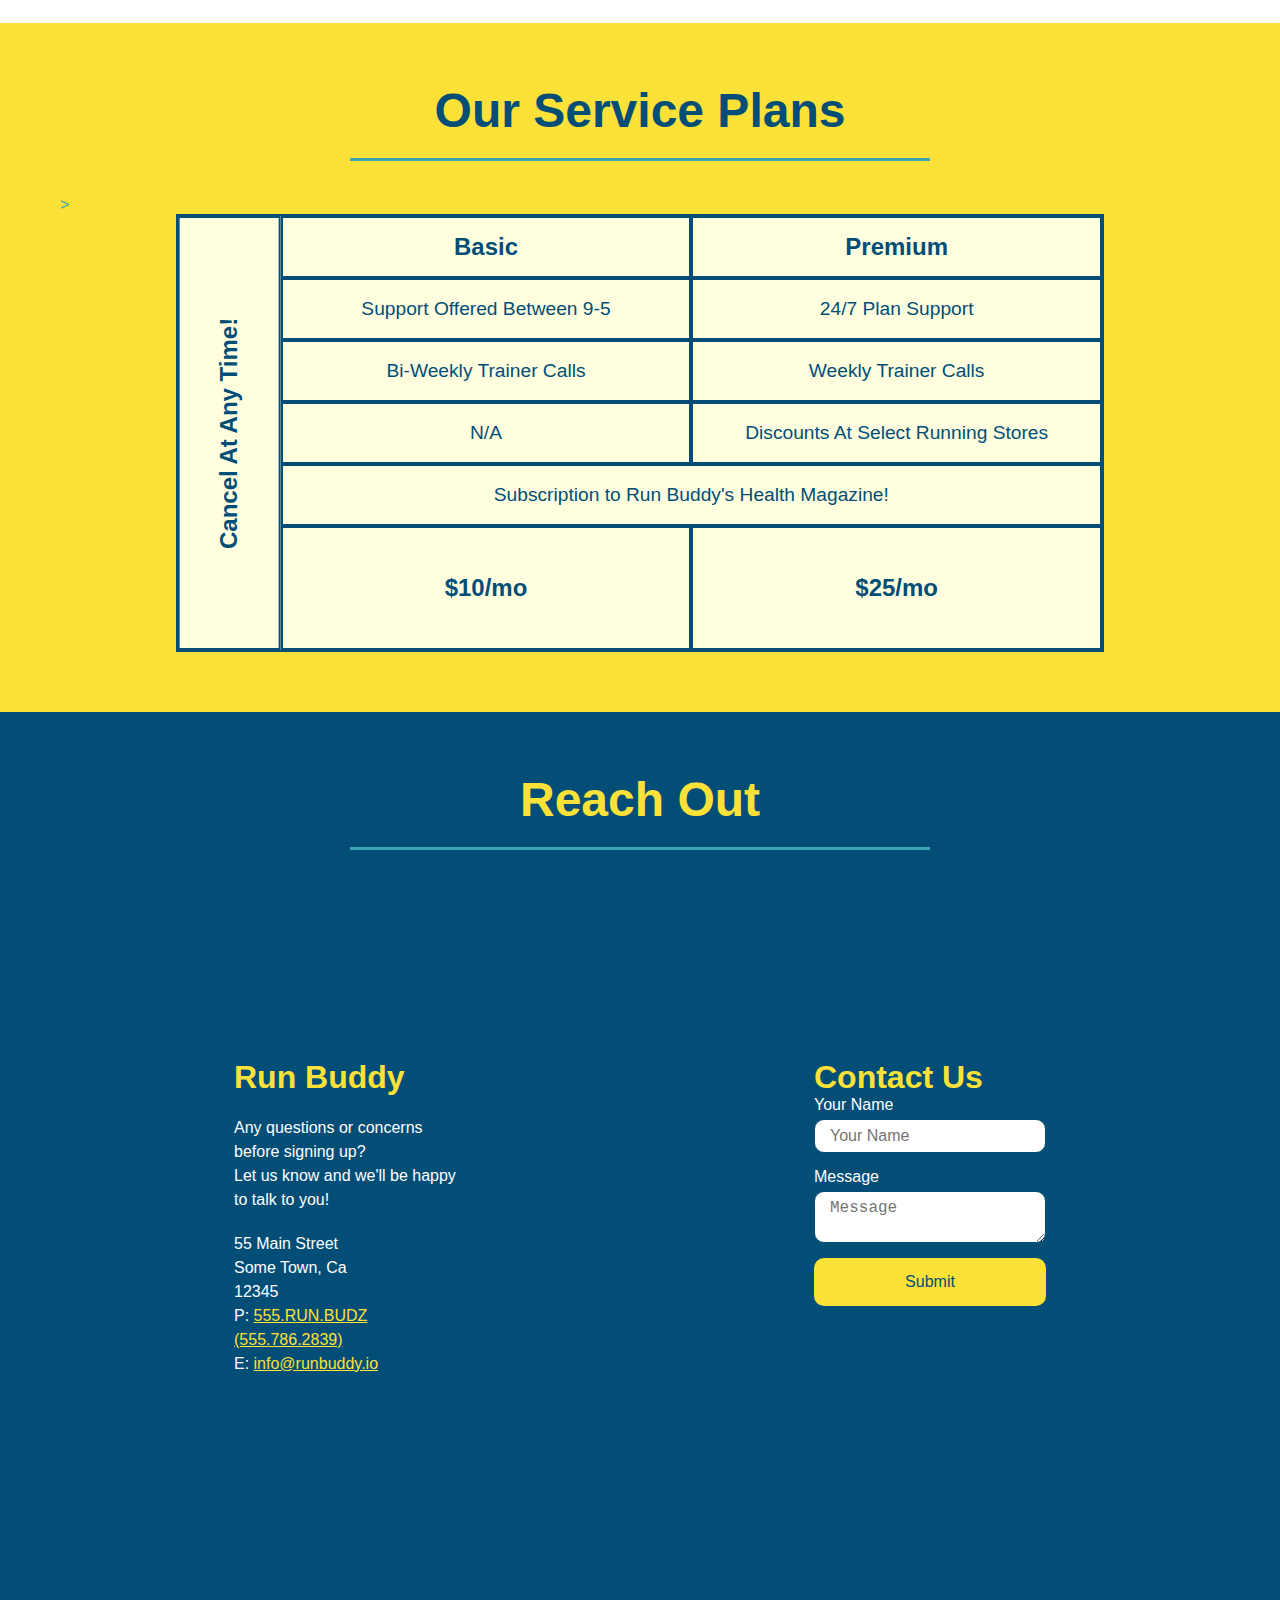
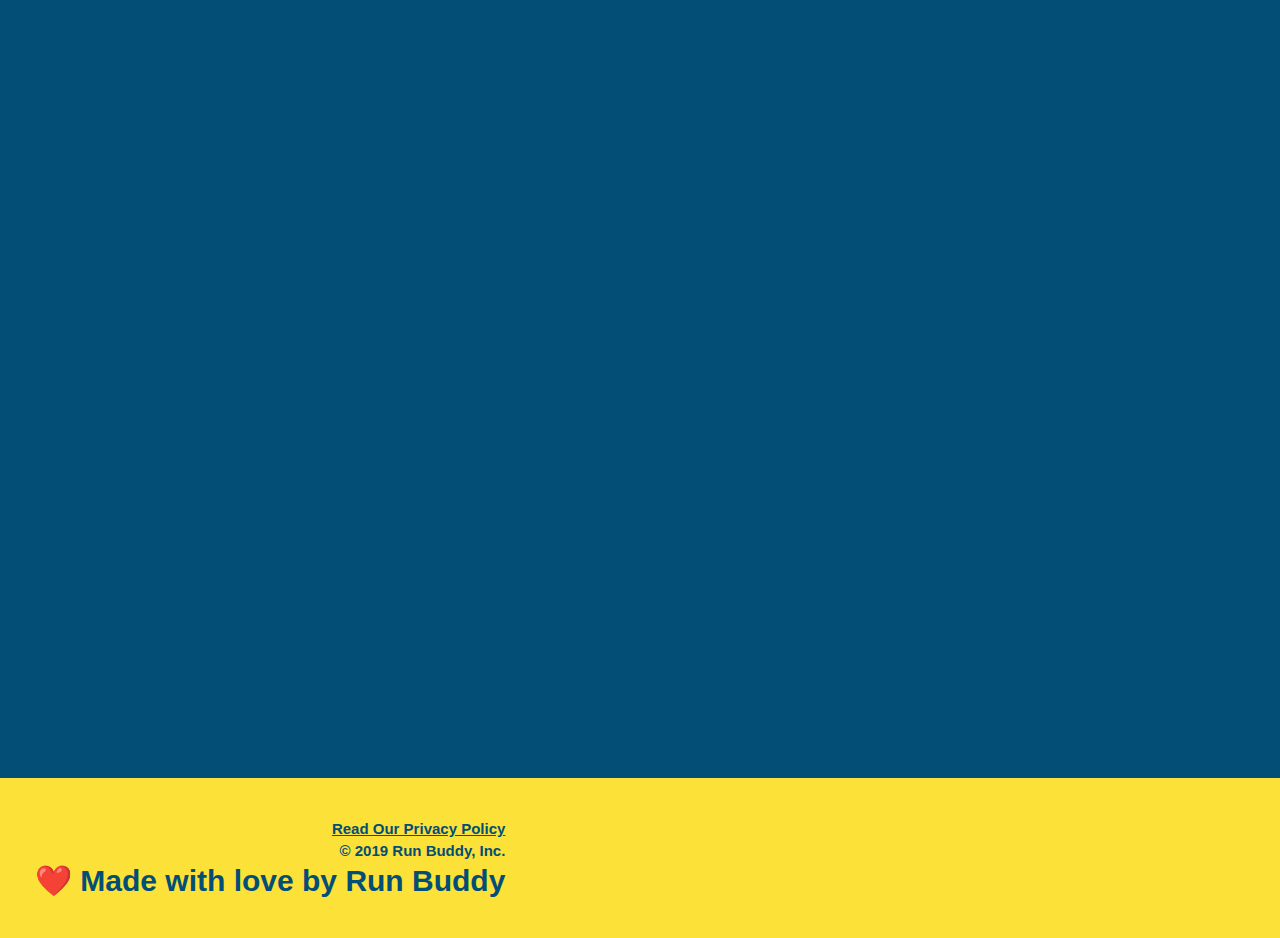
==== commit 49227743: "final css touches" ====
--- a/index.html
+++ b/index.html
@@ -60,17 +60,21 @@
               <label for="phone">Enter a telephone number:</label>
               <input type="text" placeholder="Phone Number" name="phone" id="phone" class="form-input">
               <p>
-                  Have you worked out with a trainer before?
+                Have you worked out with a trainer before?
+                <span class="radio-wrapper">
                   <input type="radio" name="trainer-confirm" id="trainer-yes" />
                   <label for="trainer-yes">Yes</label>
+                </span>
+                <span class="radio-wrapper">
                   <input type="radio" name="trainer-confirm" id="trainer-no" />
                   <label for="trainer-no">No</label>
+                </span>
               </p>
               <p>
-                  <label for="checkbox" >
-                  I acknowledge that I am at least 18 years of age.
-                  </label>
-                  <input type="checkbox" name="age-confirmation" id="checkbox" />
+                <span class="checkbox-wrapper">
+                  <input type="checkbox" name="age-confirm" id="checkbox" />
+                  <label for="checkbox">I acknowledge that I am at least 18 years of age.</label>
+                </span>
               </p>
               <button type="submit">Get running!</button>
           </form>    
--- a/assets/css/style.css
+++ b/assets/css/style.css
@@ -1,3 +1,9 @@
+:root {
+  --primary-color: #fce138;
+  --secondary-color: #024e76;
+  --tertiary-color: #39a6b2;
+}
+
 * {
   margin: 0;
   padding: 0;
@@ -6,29 +12,38 @@
 
 body {
   /* more on this crazy alhpanumerical value in a minute! */
-  color: #39a6b2;
+  color: var(--tertiary-color);
   font-family: Arial, Helvetica, sans-serif;
 }
 
 /* apply styles to <header> */
 header {
+  position: -webkit-sticky;
+  position: sticky;
+  top: 0;
   padding: 20px 35px;
-  background-color: #39a6b2;
+  background-color: var(--tertiary-color);
   display: flex;
   justify-content: space-between;
   flex-wrap: wrap;
+  background-image: url("../images/hero-bg.jpg");
+  background-size: cover;
+  background-attachment: fixed;
+  background-position: 80%;
+  z-index: 9999;
 }
 
 header h1 {
+  text-shadow: 0 0 10px rgba(0, 0, 0, 0.5);
   font-weight: bold;
   margin: 0;
   font-size: 36px;
-  color: #fce138;
+  color: var(--primary-color);
 }
 
 header a {
   text-decoration: none;
-  color: #fce138;
+  color: var(--primary-color);
 }
 
 header nav {
@@ -44,13 +59,21 @@
 }
 
 header nav ul li a {
+  text-shadow: 0 0 10px rgba(0, 0, 0, 0.5);
   padding: 10px 15px;
   font-weight: lighter;
   font-size: 1.55vw;
 }
 
+header nav ul li a:hover {
+  background: var(--primary-color);
+  color: var(--secondary-color);
+  border-radius: 15px;
+  text-shadow: none;
+}
+
 footer {
-  background: #fce138;
+  background: var(--primary-color);
   width: 100%;
   padding: 40px 35px;
   display: flex;
@@ -59,7 +82,7 @@
 }
 
 footer h2 {
-  color: #024e76;
+  color: var(--secondary-color);
   font-size: 30px;
   margin: 0;
 }
@@ -71,7 +94,7 @@
 }
 
 footer a {
-  color: #024e76;
+  color: var(--secondary-color);
 }
 
 section {
@@ -82,7 +105,8 @@
 .hero {
   background-image: url("../images/hero-bg.jpg");
   background-size: cover;
-  background-position: center;
+  background-attachment: fixed;
+  background-position: 80%;
   display: flex;
   justify-content: center;
   flex-wrap: wrap;
@@ -90,12 +114,14 @@
 }
 
 .hero-form {
-  border: 3px solid #024e76;
-  background-color: #fce138;
+  border-radius: 15px;
+  box-shadow: 0 0 10px rgba(0, 0, 0, 0.5);
+  border: 3px solid var(--secondary-color);
+  background-color: rgb(252, 225, 56, 0.8);
   width: 40%;
   margin: 3.5%;
   padding: 20px; 
-  color: #024e76;
+  color: var(--secondary-color);
 }
 
 .hero-form h3 {
@@ -108,25 +134,37 @@
 }
 
 .form-input {
-  border: 1px solid #024e76;
+  background-color: rgba(255, 255, 255, 0.75);
+  border-radius: 10px;
+  border: 1px solid var(--secondary-color);
   display: block;
   padding: 7px 15px;
   font-size: 16px;
-  color: #024e76;
+  color: var(--secondary-color);
   width: 100%;
   margin-bottom: 15px;
 }
 
+.form-input:focus {
+  background-color: rgba(255, 255, 255, 1);
+  outline: none;
+}
+
 .hero-form label {
   margin: 0 5px;
 }
 
 .hero-form button {
-  color: #fce138;
-  background-color: #024e76;
+  border-radius: 10px;
+  color: var(--primary-color);
+  background-color: var(--secondary-color);
   border: none;
   padding: 10px 20px;
   font-size: 16px;
+}
+
+.hero-form button:hover {
+  background-color: var(--tertiary-color);
 }
 
 .hero-cta {
@@ -139,9 +177,10 @@
 }
 
 .hero-cta h2 {
+  text-shadow: 0 0 10px rgba(0, 0, 0, 0.5);
   font-style: italic;
   font-size: 55px;
-  color: #fce138;
+  color: var(--primary-color);
 }
 
 /* HERO-FORM STYLES END */
@@ -155,7 +194,7 @@
   text-align: center;
   margin: 0 auto;
   line-height: 1.7;
-  color: #39a6b2;
+  color: var(--tertiary-color);
   width: 80%;
   font-size: 20px;
 }
@@ -165,16 +204,18 @@
   margin: 50px auto;
   padding-bottom: 50px;
   width: 80%;
-  border-bottom: 1px solid #39a6b2;
   display: flex;
   flex-wrap: wrap;
   align-items: center;
   justify-content: space-between;
 }
 
+.step:not(:last-child) {
+  border-bottom: 1px solid var(--tertiary-color);
+}
+
 .steps {
-
-  background: #fce138;
+  background: var(--primary-color);
 }
 
 .section-title {
@@ -183,20 +224,20 @@
   margin: 0 auto 35px auto;
   width: 50%;
   font-size: 48px;
-  color: #024e76;
+  color: var(--secondary-color);
   border-bottom: 3px solid;
 }
 
 .primary-border {
-  border-color: #fce138;
+  border-color: var(--primary-color);
 }
 
 .secondary-border {
-  border-color: #39a6b2;
+  border-color: var(--tertiary-color);
 }
 
 .step h3 {
-  color: #024e76;
+  color: var(--secondary-color);
   font-size: 46px;
   flex: 1 30%;
 }
@@ -206,14 +247,14 @@
 }
 
 .steps-text p {
-  color: #39a6b2;
+  color: var(--tertiary-color);
   font-size: 18px;
 }
 
 .step-text h4 {
   font-size: 26px;
   line-height: 1.5;
-  color: #024e76;
+  color: var(--secondary-color);
 }
 
 .step-info {
@@ -243,8 +284,8 @@
 
 .trainer {
   margin: 20px;
-  background: #024e76;
-  color: #fce138;
+  background: var(--secondary-color);
+  color: var(--primary-color);
   flex: 1;
 }
 
@@ -282,11 +323,11 @@
 /* REACH OUT STYLES START */
 .contact {
 
-  background: #024e76;
+  background: var(--secondary-color);
 }
 
 .contact h2 {
-  color: #fce138;
+  color: var(--primary-color);
 }
 
 .contact-info {
@@ -309,7 +350,7 @@
 }
 
 .contact-info h3 {
-  color: #fce138;
+  color: var(--primary-color);
   font-size: 32px;
 }
 
@@ -321,30 +362,41 @@
 }
 
 .contact-info a {
-  color: #fce138;
+  color: var(--primary-color);
 }
 
 .contact-form input, .contact-form textarea {
-  border: 1px solid #024e76;
+  border-radius: 10px;
+  border: 1px solid var(--secondary-color);
   display: block;
   padding: 7px 15px;
   font-size: 16px;
-  color: #024e76;
+  color: var(--secondary-color);
   width: 100%;
   margin-bottom: 15px;
   margin-top: 5px;
 }
 
+.contact-form input:focus, .contact-form textarea:focus {
+
+}
+
 .contact-form button {
+  border-radius: 10px;
   width: 100%;
   border: none;
-  background: #fce138;
-  color: #024e76;
+  background: var(--primary-color);
+  color: var(--secondary-color);
   text-align: center;
   padding: 15px 0;
   font-size: 16px;
 }
 
+.contact-form button:hover {
+  color: var(--primary-color);
+  background: var(--tertiary-color);
+}
+
 .flex-row {
   display: flex;
 }
@@ -352,6 +404,7 @@
 /* MEDIA QUERY FOR SMALLER DESKTOP SCREENS AND SMALLER */
 @media screen and (max-width: 980px) {
   header {
+    position: relative;
     padding-bottom: 0;
     justify-content: center;
   }
@@ -458,7 +511,7 @@
 /* REACH OUT STYLES END */
 /* SERVICE STYLES BEGIN */
 .services {
-  background: #fce138; 
+  background: var(--primary-color); 
 }
 
 .service-grid-wrapper {
@@ -474,14 +527,14 @@
   /* reapeat(iterator, size) */
   grid-template-columns: 1fr repeat(2, 4fr);
   grid-template-rows: repeat(5, 1fr) 2fr;
-  border: 2px solid #024e76;
-  color: #024e76;
+  border: 2px solid var(--secondary-color);
+  color: var(--secondary-color);
   font-size: 1.2rem;
 }
 
 .service-grid-item {
   padding: 15px 0;
-  border: 2px solid #024e76;
+  border: 2px solid var(--secondary-color);
   display: flex;
   align-items: center;
   justify-content: center;
@@ -529,4 +582,62 @@
     grid-column: 1 / -1;
     grid-row: -1;
   }
-} +} 
+
+.checkbox-wrapper input, .radio-wrapper input {
+  opacity: 0;
+}
+
+.checkbox-wrapper label, .radio-wrapper label {
+  position: relative;
+  left: 10px;
+  margin: 10px;
+  line-height: 1.6;
+}
+
+.checkbox-wrapper label::before, .radio-wrapper label::before {
+  content: "";
+  height: 20px;
+  width: 20px;
+  background: rgba(255, 255, 255, 0.75);
+  border: 1px solid var(--secondary-color);
+  position: absolute;
+  top: -4px;
+  left: -30px;
+}
+
+.radio-wrapper label::before {
+  border-radius: 50%;
+}
+
+.radio-wrapper label::after {
+  content: "";
+  width: 20px;
+  height: 20px;
+  border-radius: 50%;
+  background: var(--secondary-color);
+  position: absolute;
+  left: -29px;
+  top: -3px;
+  background-image: radial-gradient(circle, var(--tertiary-color), var(--secondary-color));
+}
+
+.checkbox-wrapper label::after {
+  content: "";
+  height: 6px;
+  width: 14px;
+  border-left: 2px solid var(--secondary-color);
+  border-bottom: 2px solid var(--secondary-color);
+  position: absolute;
+  left: -26px;
+  top: 1px;
+  transform: rotate(-58deg);
+}
+
+.checkbox-wrapper input + label::after, .radio-wrapper input + label::after {
+  content:none;
+}
+
+>.checkbox-wrapper input:checked + label::after, .radio-wrapper input:checked + label::after {
+  content: "";
+}